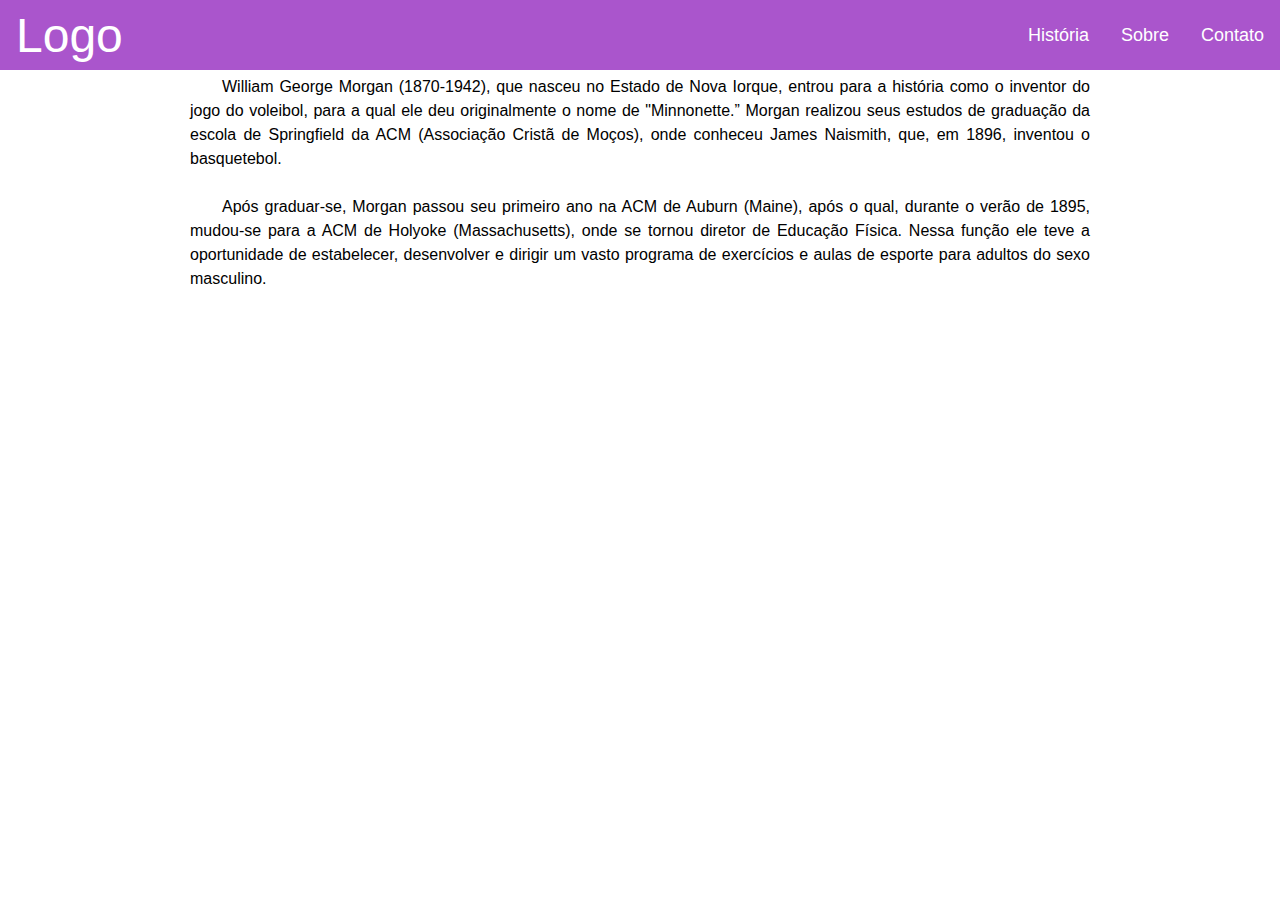
==== historia.html @ 9c2590d5 "Ajustando main história" ====
<!DOCTYPE html>
<html lang="pt-br">
<head>
    <meta charset="UTF-8">
    <meta name="viewport" content="width=device-width, initial-scale=1.0">
    <link rel="stylesheet" href="css/style.css">
    <link rel="stylesheet" href="css/mobile.css">
    <script defer src="js/app.js"></script>
    <title>Super Volei</title>
</head>
<body>
    <header class="header">
        <nav class="nav">
            <a href="/" class="logo">Logo</a>
            <button class="hamburger"></button>
            <ul class="nav-list">
                <li><a href="#">História</a></li>
                <li><a href="#">Sobre</a></li>
                <li><a href="#">Contato</a></li>
            </ul>
        </nav>
    </header>
    <main class="historia">
        <section class="primeira-secao-historia">
            <p><span>William George Morgan</span> (1870-1942), que nasceu no Estado de Nova Iorque, entrou para a história como o inventor do jogo do voleibol, para a qual ele deu originalmente o nome de "Minnonette.” Morgan realizou seus estudos de graduação da escola de Springfield da ACM (Associação Cristã de Moços), onde conheceu James Naismith, que, em 1896, inventou o basquetebol. <br><br>
            </p>
            <dialog>
                <p>Este é um teste</p>
            </dialog>
            <p>
                

                Após graduar-se, Morgan passou seu primeiro ano na ACM de Auburn (Maine), após o qual, durante o verão de 1895, mudou-se para a ACM de Holyoke (Massachusetts), onde se tornou diretor de Educação Física. Nessa função ele teve a oportunidade de estabelecer, desenvolver e dirigir um vasto programa de exercícios e aulas de esporte para adultos do sexo masculino.
            </p>
        </section>
    </main>
</body>
</html>
---- css/style.css ----
@charset "UTF-8";

* {
    margin: 0;
    padding: 0;
}

/* Início do menu */
.header {
    background: #a5c;
    padding-inline: 16px;

    & a {
        font-family: sans-serif;
        text-decoration: none;
    }

    & .nav {
        max-width: 1280px;
        height: 70px;
        margin-inline: auto;
        display: flex;
        justify-content: space-between;
        align-items: center;
    }

    & .logo {
        font-size: 48px;
        color: #fff;
    }

    & .nav-list {
        display: flex;
        gap: 32px;
        list-style: none;
    }

    & .nav-list a {
        font-size: 18px;
        color: #fff;
        padding-block: 16px;
    }

    & .hamburger {
        display: none;
        border: none;
        background: none;
        border-top: 3px solid #fff;
        cursor: pointer;
    }

    & .hamburger::before,
    .hamburger::after {
        content: " ";
        display: block;
        width: 30px;
        height: 3px;
        background: #fff;
        margin-top: 5px;
        position: relative;
        transition: 0.3s;
    }
}

.hero {
    height: calc(100vh - 70px);
    background: center / cover no-repeat url(imagem/bg.jpg);
}

/* Início da página história */
.historia {
    max-width: 900px;
    margin: 5px auto;
    text-indent: 2em;
    font-family: Arial, Helvetica, sans-serif;
    font-size: 16px;
    line-height: 1.5;

    & .primeira-secao-historia p {
        display: block;
        text-align: justify;
    }
}
---- css/mobile.css ----
@charset "UTF-8";

@media (max-width: 750px) {
    .header .nav .hamburger {
        display: block;
        z-index: 1;
    }

    .header .nav .nav-list {
        position: fixed;
        top: 0;
        left: 0;
        width: 100vw;
        height: 100vh;
        background: #a5c;
        clip-path: circle(100px at 90% -15%);
        transition: 1s ease-out;
        flex-direction: column;
        justify-content: space-around;
        align-items: center;
        gap: 0;
        pointer-events: none;
    }

    .nav-list a {
        font-size: 24px;
        opacity: 0;
    }

    .nav-list li:nth-child(1) a {
        transition: 0.5s 0.2s;
    }

    .nav-list li:nth-child(2) a {
        transition: 0.5s 0.4s;
    }

    .nav-list li:nth-child(3) a {
        transition: 0.5s 0.6s;
    }

    /* Estilos ativos */
    .header .nav.active .nav-list {
        clip-path: circle(1500px at 90% -15%);
        pointer-events: all;
    }

    .nav.active .nav-list a {
        opacity: 1;
    }

    .nav.active .hamburger {
        position: fixed;
        top: 26px;
        right: 16px;
        border-top-color: transparent;
    }

    .nav.active .hamburger::before {
        transform: rotate(135deg);
    }

    .nav.active .hamburger::after {
        transform: rotate(-135deg);
        top: -7px;
    }
}
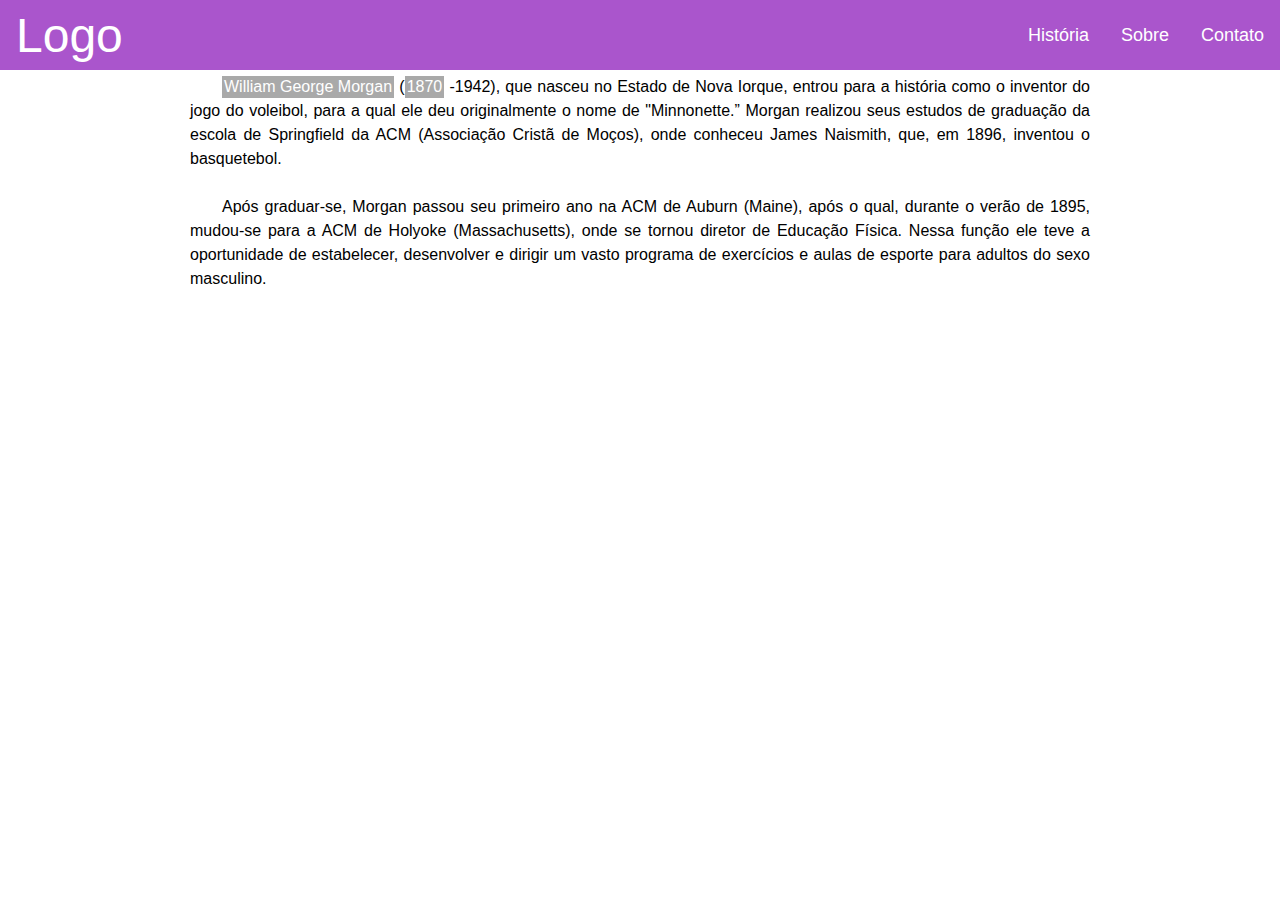
==== commit 2564a76b: "Incluindo história" ====
--- a/historia.html
+++ b/historia.html
@@ -5,7 +5,6 @@
     <meta name="viewport" content="width=device-width, initial-scale=1.0">
     <link rel="stylesheet" href="css/style.css">
     <link rel="stylesheet" href="css/mobile.css">
-    <script defer src="js/app.js"></script>
     <title>Super Volei</title>
 </head>
 <body>
@@ -22,17 +21,29 @@
     </header>
     <main class="historia">
         <section class="primeira-secao-historia">
-            <p><span>William George Morgan</span> (1870-1942), que nasceu no Estado de Nova Iorque, entrou para a história como o inventor do jogo do voleibol, para a qual ele deu originalmente o nome de "Minnonette.” Morgan realizou seus estudos de graduação da escola de Springfield da ACM (Associação Cristã de Moços), onde conheceu James Naismith, que, em 1896, inventou o basquetebol. <br><br>
+            <p>
+                <button onmouseover="showModal()">William George Morgan</button> (<button onmouseover="primeiroModal()">1870</button> -1942), que nasceu no Estado de Nova Iorque, entrou para a história como o inventor do jogo do voleibol, para a qual ele deu originalmente o nome de "Minnonette.” Morgan realizou seus estudos de graduação da escola de Springfield da ACM (Associação Cristã de Moços), onde conheceu James Naismith, que, em 1896, inventou o basquetebol. <br><br>
             </p>
-            <dialog>
-                <p>Este é um teste</p>
-            </dialog>
+            <section class="modal" id="modal">
+                <section class="modal-content">
+                    <span onmousemove="hideModal()">&times;</span>
+                    <p>William George Morgan foi o inventor do voleibol, originalmente chamado "Mintonette", nome derivado do jogo badminton que ele resolveu mudar para melhor refletir a natureza do esporte.
+                    </p>
+                    <img src="imagem/Sem título.jpg" alt="">
+                </section>
+            </section>
+            <section class="modal" id="modal1">
+                <section class="modal-content">
+                    <span onmousemove="segundoModal()">&times;</span>
+                    <p>1870 foi um ano comum do século XIX do actual Calendário Gregoriano, da Era de Cristo, e a sua letra dominical foi B, teve início a um sábado e terminou também a um sábado
+                    </p>
+                </section>
+            </section>
             <p>
-                
-
                 Após graduar-se, Morgan passou seu primeiro ano na ACM de Auburn (Maine), após o qual, durante o verão de 1895, mudou-se para a ACM de Holyoke (Massachusetts), onde se tornou diretor de Educação Física. Nessa função ele teve a oportunidade de estabelecer, desenvolver e dirigir um vasto programa de exercícios e aulas de esporte para adultos do sexo masculino.
             </p>
         </section>
     </main>
+    <script defer src="js/app.js"></script>
 </body>
 </html>--- a/css/style.css
+++ b/css/style.css
@@ -3,6 +3,10 @@
 * {
     margin: 0;
     padding: 0;
+    box-sizing: border-box;
+    list-style: none;
+    text-decoration: none;
+    font-family: sans-serif;
 }
 
 /* Início do menu */
@@ -76,8 +80,63 @@
     font-size: 16px;
     line-height: 1.5;
 
+    & .primeira-secao-historia button {
+        border: 0;
+        font-family: Arial, Helvetica, sans-serif;
+        font-size: 16px;
+        background-color: darkgray;
+        padding: 2px;
+        color: #fff;
+        text-align: justify;
+    }
+
+    & .primeira-secao-historia img {
+        display: flex;
+        margin: auto;
+    }
+
     & .primeira-secao-historia p {
         display: block;
         text-align: justify;
     }
+
+    & .modal {
+        position: fixed;
+        padding: 0;
+        left: 0;
+        top: 0;
+        width: 100%;
+        height: 100%;
+        display: flex;
+        align-items: center;
+        justify-content: center;
+        background-color: rgba(0, 0, 0, 0.5);
+        transform: scale(1.1);
+        opacity: 0;
+        visibility: hidden;
+        transition: visibility 0.25s ease-in-out transform 0.25s ease-in-out, opacity 0.25s ease-in-out;
+    }
+    & .modal-content {
+        background-color: white;
+        padding: 16px 24px;
+        width: 384px;
+        border-radius: 5px;
+    }
+    & .modal .modal-content span {
+        display: flexbox;
+        width: 24px;
+        cursor: pointer;
+        background-color: lightgray;
+        text-align: center;
+        padding: 5px 10px;
+        line-height: 24px;
+    }
+    & .modal .modal-content span:hover {
+        background-color: darkgray;
+    }
+    & .show-modal {
+        opacity: 1;
+        visibility: visible;
+        transform: scale(1.0);
+    }
 }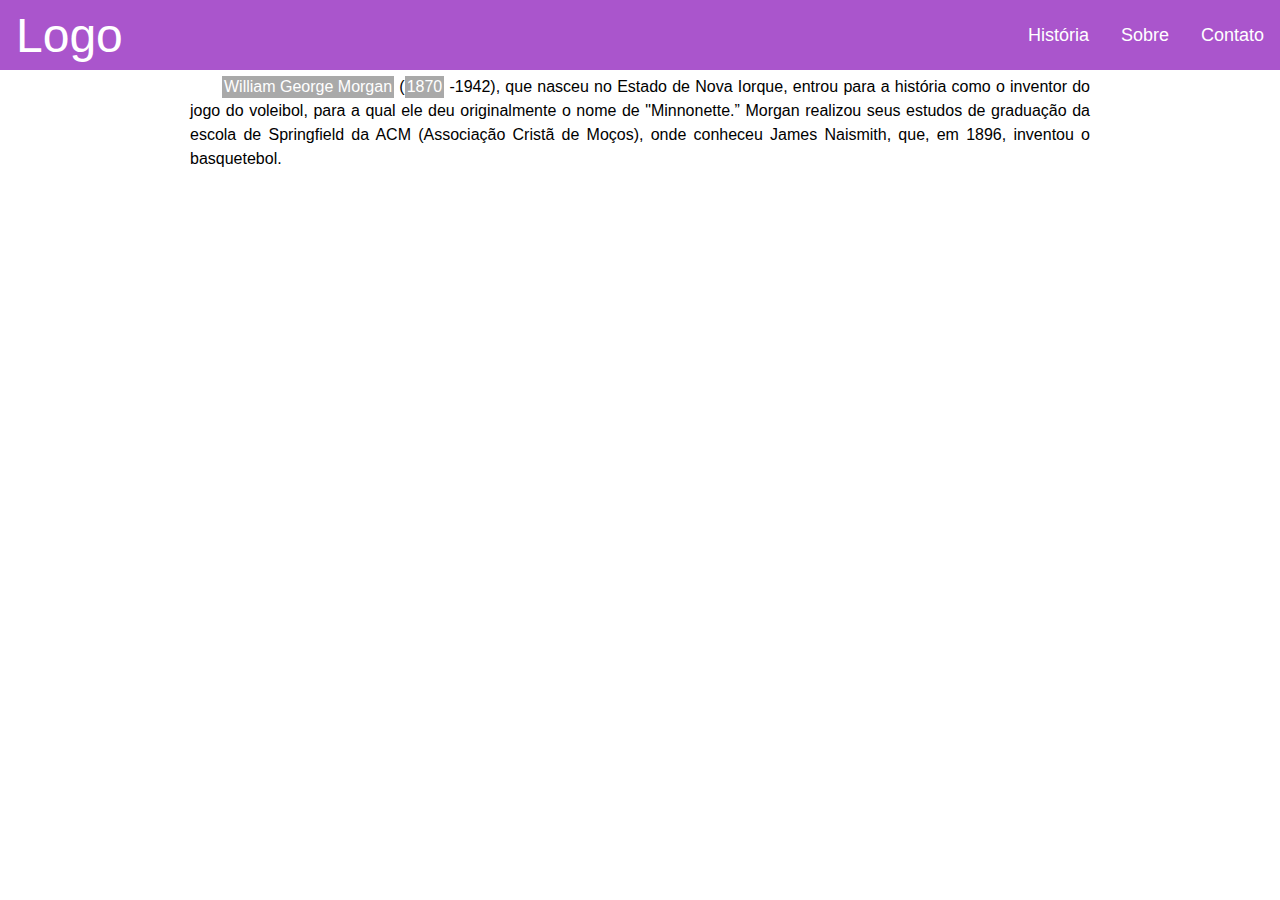
==== commit a70e14c1: "Configurando página história" ====
--- a/historia.html
+++ b/historia.html
@@ -20,28 +20,28 @@
         </nav>
     </header>
     <main class="historia">
-        <section class="primeira-secao-historia">
+        <section class="psh"><!--psh = primeira secao historia-->
             <p>
-                <button onmouseover="showModal()">William George Morgan</button> (<button onmouseover="primeiroModal()">1870</button> -1942), que nasceu no Estado de Nova Iorque, entrou para a história como o inventor do jogo do voleibol, para a qual ele deu originalmente o nome de "Minnonette.” Morgan realizou seus estudos de graduação da escola de Springfield da ACM (Associação Cristã de Moços), onde conheceu James Naismith, que, em 1896, inventou o basquetebol. <br><br>
+                <button onmouseover="btnAutor()">William George Morgan</button> (<button onmouseover="btnAno()">1870</button> -1942), que nasceu no Estado de Nova Iorque, entrou para a história como o inventor do jogo do voleibol, para a qual ele deu originalmente o nome de "Minnonette.” Morgan realizou seus estudos de graduação da escola de Springfield da ACM (Associação Cristã de Moços), onde conheceu James Naismith, que, em 1896, inventou o basquetebol. <br><br>
             </p>
-            <section class="modal" id="modal">
-                <section class="modal-content">
-                    <span onmousemove="hideModal()">&times;</span>
+            <section class="ssh" id="secao"><!--ssh = segunda secao historia-->
+                <section class="tshc"><!--tshc = terceira secao historia conteudo-->
+                    <span onmousemove="btnFechar()">&times;</span>
                     <p>William George Morgan foi o inventor do voleibol, originalmente chamado "Mintonette", nome derivado do jogo badminton que ele resolveu mudar para melhor refletir a natureza do esporte.
                     </p>
                     <img src="imagem/Sem título.jpg" alt="">
                 </section>
             </section>
-            <section class="modal" id="modal1">
-                <section class="modal-content">
-                    <span onmousemove="segundoModal()">&times;</span>
-                    <p>1870 foi um ano comum do século XIX do actual Calendário Gregoriano, da Era de Cristo, e a sua letra dominical foi B, teve início a um sábado e terminou também a um sábado
+
+            <section class="ssh" id="secaoUm"><!--ssh = segunda secao historia-->
+                <section class="tshc"><!--tshc = terceira secao historia conteudo-->
+                    <span onmousemove="btnFechar()">&times;</span>
+                    <p>
+                        1870 foi um ano comum do século XIX do actual Calendário Gregoriano, da Era de Cristo, e a sua letra dominical foi B, teve início a um sábado e terminou também a um sábado.
                     </p>
+                    <img src="imagem/AnoB.jpg" alt="">
                 </section>
             </section>
-            <p>
-                Após graduar-se, Morgan passou seu primeiro ano na ACM de Auburn (Maine), após o qual, durante o verão de 1895, mudou-se para a ACM de Holyoke (Massachusetts), onde se tornou diretor de Educação Física. Nessa função ele teve a oportunidade de estabelecer, desenvolver e dirigir um vasto programa de exercícios e aulas de esporte para adultos do sexo masculino.
-            </p>
         </section>
     </main>
     <script defer src="js/app.js"></script>
--- a/css/style.css
+++ b/css/style.css
@@ -80,7 +80,7 @@
     font-size: 16px;
     line-height: 1.5;
 
-    & .primeira-secao-historia button {
+    & .psh button {
         border: 0;
         font-family: Arial, Helvetica, sans-serif;
         font-size: 16px;
@@ -90,17 +90,17 @@
         text-align: justify;
     }
 
-    & .primeira-secao-historia img {
+    & .psh img {
         display: flex;
         margin: auto;
     }
 
-    & .primeira-secao-historia p {
+    & .psh p {
         display: block;
         text-align: justify;
     }
 
-    & .modal {
+    & .ssh {
         position: fixed;
         padding: 0;
         left: 0;
@@ -116,13 +116,13 @@
         visibility: hidden;
         transition: visibility 0.25s ease-in-out transform 0.25s ease-in-out, opacity 0.25s ease-in-out;
     }
-    & .modal-content {
+    & .tshc {
         background-color: white;
         padding: 16px 24px;
         width: 384px;
         border-radius: 5px;
     }
-    & .modal .modal-content span {
+    & .ssh .tshc span {
         display: flexbox;
         width: 24px;
         cursor: pointer;
@@ -131,10 +131,11 @@
         padding: 5px 10px;
         line-height: 24px;
     }
-    & .modal .modal-content span:hover {
+    & .ssh .tshc span:hover {
         background-color: darkgray;
     }
-    & .show-modal {
+
+    & .segundo-plano {
         opacity: 1;
         visibility: visible;
         transform: scale(1.0);
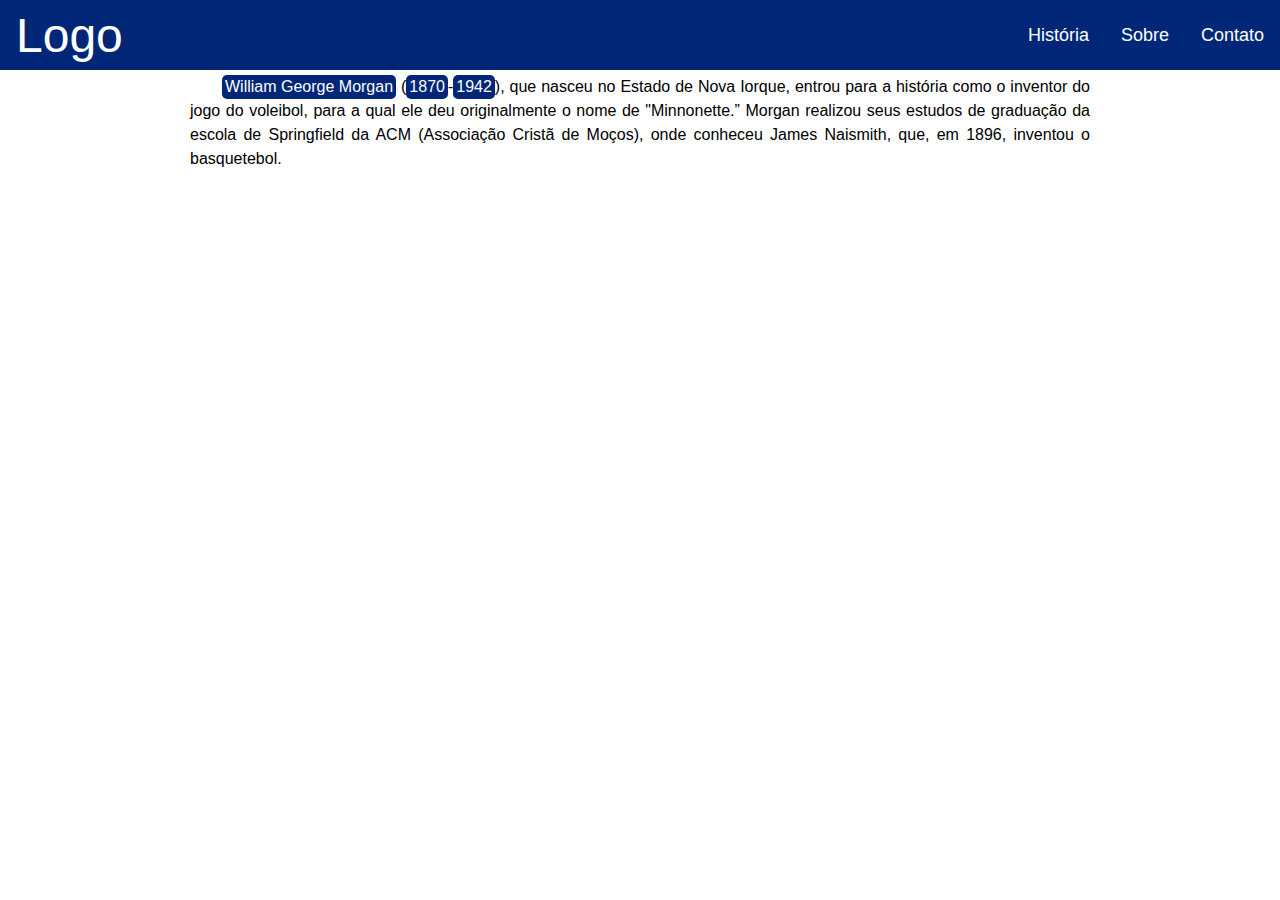
==== commit 67b6e491: "Ajuste" ====
--- a/historia.html
+++ b/historia.html
@@ -22,7 +22,7 @@
     <main class="historia">
         <section class="psh"><!--psh = primeira secao historia-->
             <p>
-                <button onmouseover="btnAutor()">William George Morgan</button> (<button onmouseover="btnAno()">1870</button> -1942), que nasceu no Estado de Nova Iorque, entrou para a história como o inventor do jogo do voleibol, para a qual ele deu originalmente o nome de "Minnonette.” Morgan realizou seus estudos de graduação da escola de Springfield da ACM (Associação Cristã de Moços), onde conheceu James Naismith, que, em 1896, inventou o basquetebol. <br><br>
+                <button onmouseover="btnAutor()">William George Morgan</button> (<button onmouseover="btnAno()">1870</button>-<button onmouseover="btnAnoI()">1942</button>), que nasceu no Estado de Nova Iorque, entrou para a história como o inventor do jogo do voleibol, para a qual ele deu originalmente o nome de "Minnonette.” Morgan realizou seus estudos de graduação da escola de Springfield da ACM (Associação Cristã de Moços), onde conheceu James Naismith, que, em 1896, inventou o basquetebol. <br><br>
             </p>
             <section class="ssh" id="secao"><!--ssh = segunda secao historia-->
                 <section class="tshc"><!--tshc = terceira secao historia conteudo-->
@@ -35,9 +35,19 @@
 
             <section class="ssh" id="secaoUm"><!--ssh = segunda secao historia-->
                 <section class="tshc"><!--tshc = terceira secao historia conteudo-->
-                    <span onmousemove="btnFechar()">&times;</span>
+                    <span onmousemove="btnAnoF()">&times;</span>
                     <p>
                         1870 foi um ano comum do século XIX do actual Calendário Gregoriano, da Era de Cristo, e a sua letra dominical foi B, teve início a um sábado e terminou também a um sábado.
+                    </p>
+                    <img src="imagem/AnoB.jpg" alt="">
+                </section>
+            </section>
+
+            <section class="ssh" id="secaoDois"><!--ssh = segunda secao historia-->
+                <section class="tshc"><!--tshc = terceira secao historia conteudo-->
+                    <span onmousemove="btnAnoIF()">&times;</span>
+                    <p>
+                        1842 foi um ano comum do século XX que começou numa quinta-feira, segundo o calendário Gregoriano. A sua letra dominical foi D. A terça-feira de Carnaval ocorreu a 17 de fevereiro e o domingo de Páscoa a 5 de abril.
                     </p>
                     <img src="imagem/AnoB.jpg" alt="">
                 </section>
--- a/css/style.css
+++ b/css/style.css
@@ -9,9 +9,17 @@
     font-family: sans-serif;
 }
 
+:root {
+    --azul: #002777;
+    --amarelo: #FFDF00;
+    --branco: #fff;
+    --verde: #009C3B;
+    --preto: #000;
+}
+
 /* Início do menu */
 .header {
-    background: #a5c;
+    background: var(--azul);
     padding-inline: 16px;
 
     & a {
@@ -30,7 +38,7 @@
 
     & .logo {
         font-size: 48px;
-        color: #fff;
+        color: var(--branco);
     }
 
     & .nav-list {
@@ -41,7 +49,7 @@
 
     & .nav-list a {
         font-size: 18px;
-        color: #fff;
+        color: var(--branco);
         padding-block: 16px;
     }
 
@@ -49,7 +57,7 @@
         display: none;
         border: none;
         background: none;
-        border-top: 3px solid #fff;
+        border-top: 3px solid var(--branco);
         cursor: pointer;
     }
 
@@ -59,7 +67,7 @@
         display: block;
         width: 30px;
         height: 3px;
-        background: #fff;
+        background: var(--branco);
         margin-top: 5px;
         position: relative;
         transition: 0.3s;
@@ -68,7 +76,6 @@
 
 .hero {
     height: calc(100vh - 70px);
-    background: center / cover no-repeat url(imagem/bg.jpg);
 }
 
 /* Início da página história */
@@ -82,12 +89,14 @@
 
     & .psh button {
         border: 0;
+        border-radius: 5px;
         font-family: Arial, Helvetica, sans-serif;
         font-size: 16px;
-        background-color: darkgray;
-        padding: 2px;
-        color: #fff;
+        background-color: var(--azul);
+        padding: 3px;
+        color: var(--branco);
         text-align: justify;
+        cursor: pointer;
     }
 
     & .psh img {
@@ -117,22 +126,24 @@
         transition: visibility 0.25s ease-in-out transform 0.25s ease-in-out, opacity 0.25s ease-in-out;
     }
     & .tshc {
-        background-color: white;
+        background-color: var(--branco);
         padding: 16px 24px;
         width: 384px;
         border-radius: 5px;
     }
     & .ssh .tshc span {
         display: flexbox;
+        color: var(--branco);
+        border-radius: 5px;
         width: 24px;
         cursor: pointer;
-        background-color: lightgray;
+        background-color: var(--azul);
         text-align: center;
         padding: 5px 10px;
         line-height: 24px;
     }
     & .ssh .tshc span:hover {
-        background-color: darkgray;
+        background-color: var(--branco);
     }
 
     & .segundo-plano {
--- a/css/mobile.css
+++ b/css/mobile.css
@@ -1,4 +1,13 @@
 @charset "UTF-8";
+
+
+:root {
+    --azul: #002777;
+    --amarelo: #FFDF00;
+    --branco: #fff;
+    --verde: #009C3B;
+    --preto: #000;
+}
 
 @media (max-width: 750px) {
     .header .nav .hamburger {
@@ -12,7 +21,7 @@
         left: 0;
         width: 100vw;
         height: 100vh;
-        background: #a5c;
+        background: var(--azul);
         clip-path: circle(100px at 90% -15%);
         transition: 1s ease-out;
         flex-direction: column;
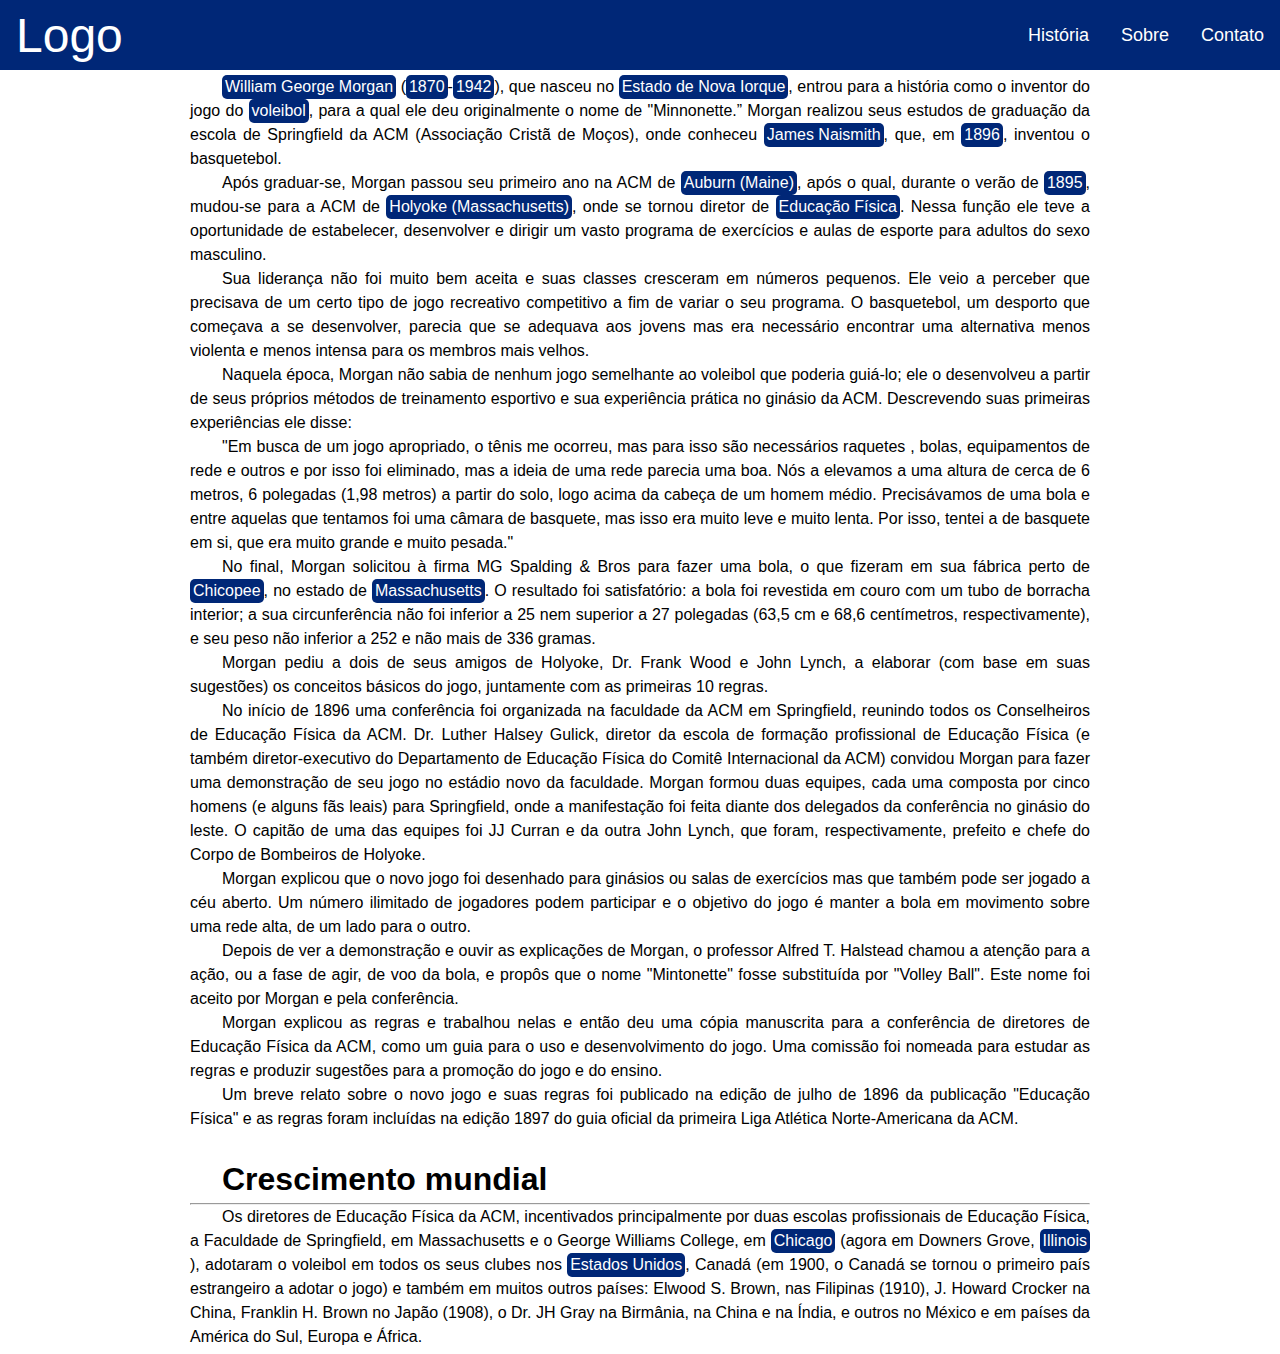
==== commit 0c8235ed: "Atualização histórico" ====
--- a/historia.html
+++ b/historia.html
@@ -1,5 +1,6 @@
 <!DOCTYPE html>
 <html lang="pt-br">
+
 <head>
     <meta charset="UTF-8">
     <meta name="viewport" content="width=device-width, initial-scale=1.0">
@@ -7,10 +8,11 @@
     <link rel="stylesheet" href="css/mobile.css">
     <title>Super Volei</title>
 </head>
+
 <body>
     <header class="header">
         <nav class="nav">
-            <a href="/" class="logo">Logo</a>
+            <a href="index.html" class="logo">Logo</a>
             <button class="hamburger"></button>
             <ul class="nav-list">
                 <li><a href="#">História</a></li>
@@ -22,12 +24,19 @@
     <main class="historia">
         <section class="psh"><!--psh = primeira secao historia-->
             <p>
-                <button onmouseover="btnAutor()">William George Morgan</button> (<button onmouseover="btnAno()">1870</button>-<button onmouseover="btnAnoI()">1942</button>), que nasceu no Estado de Nova Iorque, entrou para a história como o inventor do jogo do voleibol, para a qual ele deu originalmente o nome de "Minnonette.” Morgan realizou seus estudos de graduação da escola de Springfield da ACM (Associação Cristã de Moços), onde conheceu James Naismith, que, em 1896, inventou o basquetebol. <br><br>
+                <button onclick="btnAutor()">William George Morgan</button> (<button
+                    onclick="btnAno()">1870</button>-<button onclick="btnAnoI()">1942</button>), que nasceu no <BUtton
+                    onclick="btnEni()">Estado de Nova Iorque</BUtton>, entrou para a história como o inventor do jogo do
+                <button onclick="btnV()">voleibol</button>, para a qual ele deu originalmente o nome de "Minnonette.”
+                Morgan realizou seus estudos de graduação da escola de Springfield da ACM (Associação Cristã de Moços),
+                onde conheceu <button onclick="btnJn()">James Naismith</button>, que, em <button
+                    onclick="btnAnoJn()">1896</button>, inventou o basquetebol.
             </p>
             <section class="ssh" id="secao"><!--ssh = segunda secao historia-->
                 <section class="tshc"><!--tshc = terceira secao historia conteudo-->
                     <span onmousemove="btnFechar()">&times;</span>
-                    <p>William George Morgan foi o inventor do voleibol, originalmente chamado "Mintonette", nome derivado do jogo badminton que ele resolveu mudar para melhor refletir a natureza do esporte.
+                    <p>William George Morgan foi o inventor do voleibol, originalmente chamado "Mintonette", nome
+                        derivado do jogo badminton que ele resolveu mudar para melhor refletir a natureza do esporte.
                     </p>
                     <img src="imagem/Sem título.jpg" alt="">
                 </section>
@@ -37,7 +46,8 @@
                 <section class="tshc"><!--tshc = terceira secao historia conteudo-->
                     <span onmousemove="btnAnoF()">&times;</span>
                     <p>
-                        1870 foi um ano comum do século XIX do actual Calendário Gregoriano, da Era de Cristo, e a sua letra dominical foi B, teve início a um sábado e terminou também a um sábado.
+                        1870 foi um ano comum do século XIX do actual Calendário Gregoriano, da Era de Cristo, e a sua
+                        letra dominical foi B, teve início a um sábado e terminou também a um sábado.
                     </p>
                     <img src="imagem/AnoB.jpg" alt="">
                 </section>
@@ -47,13 +57,229 @@
                 <section class="tshc"><!--tshc = terceira secao historia conteudo-->
                     <span onmousemove="btnAnoIF()">&times;</span>
                     <p>
-                        1842 foi um ano comum do século XX que começou numa quinta-feira, segundo o calendário Gregoriano. A sua letra dominical foi D. A terça-feira de Carnaval ocorreu a 17 de fevereiro e o domingo de Páscoa a 5 de abril.
-                    </p>
-                    <img src="imagem/AnoB.jpg" alt="">
+                        1842 foi um ano comum do século XX que começou numa quinta-feira, segundo o calendário
+                        Gregoriano. A sua letra dominical foi D. A terça-feira de Carnaval ocorreu a 17 de fevereiro e o
+                        domingo de Páscoa a 5 de abril.
+                    </p>
+                    <img src="imagem/AnoB.jpg" alt="">
+                </section>
+            </section>
+
+            <section class="ssh" id="secaoTres"><!--ssh = segunda secao historia-->
+                <section class="tshc"><!--tshc = terceira secao historia conteudo-->
+                    <span onmousemove="btnEniF()">&times;</span>
+                    <p>
+                        Nova Iorque ou Nova York é um dos 50 estados dos Estados Unidos, localizado na Região nordeste
+                        do pais. É o maior centro financeiro e comercial do pais, e o quarto maior centro industrial dos
+                        Estados Unidos, atrás apenas de Califórnia, Texas e Ohio.
+                    </p>
+                    <img src="imagem/eny.jpg" alt="">
+                </section>
+            </section>
+
+            <section class="ssh" id="secaoQuatro"><!--ssh = segunda secao historia-->
+                <section class="tshc"><!--tshc = terceira secao historia conteudo-->
+                    <span onmousemove="btnvF()">&times;</span>
+                    <p>
+                        Volei é um esporte praticado numa quadra dividida em duas partes por uma rede, possuindo duas
+                        equipes de seis jogadores em cada lado. O voleibol foi originalmente chamado de Mintonette,
+                        devido à sua semelhança com o Badminton.
+                    </p>
+                    <img src="imagem/volei.jpg" alt="">
+                </section>
+            </section>
+
+            <section class="ssh" id="secaoCinco"><!--ssh = segunda secao historia-->
+                <section class="tshc"><!--tshc = terceira secao historia conteudo-->
+                    <span onmousemove="btnJnF()">&times;</span>
+                    <p>
+                        James Naismith foi um professor de educação física canadense e inventor do basquetebol.
+                    </p>
+                    <img src="imagem/jn.jpg" alt="">
+                </section>
+            </section>
+
+            <section class="ssh" id="secaoSeis"><!--ssh = segunda secao historia-->
+                <section class="tshc"><!--tshc = terceira secao historia conteudo-->
+                    <span onmousemove="btnAnoJnF()">&times;</span>
+                    <p>
+                        1896 foi um ano bissexto do actual Calendário Gregoriano e as suas letras dominicais foram E e
+                        D, teve início a uma quarta-feira e terminou a uma quinta-feira.
+                    </p>
+                    <img src="imagem/AnoB.jpg" alt="">
+                </section>
+            </section>
+            <p>
+                Após graduar-se, Morgan passou seu primeiro ano na ACM de <button onclick="btnAm()">Auburn
+                    (Maine)</button>, após o qual, durante o verão de <button onclick="btnAmAno()">1895</button>,
+                mudou-se para a ACM de <button onclick="btnHm()">Holyoke (Massachusetts)</button>, onde se tornou
+                diretor de <button onclick="btnEf()">Educação Física</button>. Nessa função ele teve a oportunidade de
+                estabelecer, desenvolver e dirigir um vasto programa de exercícios e aulas de esporte para adultos do
+                sexo masculino.
+            </p>
+
+            <section class="ssh" id="secaoSete"><!--ssh = segunda secao historia-->
+                <section class="tshc"><!--tshc = terceira secao historia conteudo-->
+                    <span onmousemove="btnAmF()">&times;</span>
+                    <p>
+                        Auburn é uma cidade localizada no estado Americano do Maine, no Condado de Androscoggin. Foi
+                        fundada em 1786, e incorporada em 1868.
+                    </p>
+                    <img src="imagem/auburn.jpg" alt="">
+                </section>
+            </section>
+
+            <section class="ssh" id="secaoOito"><!--ssh = segunda secao historia-->
+                <section class="tshc"><!--tshc = terceira secao historia conteudo-->
+                    <span onmousemove="btnAmAnoF()">&times;</span>
+                    <p>
+                        1895 foi um ano comum do século XIX do actual Calendário Gregoriano, da Era de Cristo, a sua
+                        letra dominical foi F, teve início a uma terça-feira e terminou também a uma terça-feira.
+                    </p>
+                    <img src="imagem/AnoB.jpg" alt="">
+                </section>
+            </section>
+
+            <section class="ssh" id="secaoNove"><!--ssh = segunda secao historia-->
+                <section class="tshc"><!--tshc = terceira secao historia conteudo-->
+                    <span onmousemove="btnHmF()">&times;</span>
+                    <p>
+                        Holyoke é uma cidade dos Estados Unidos da América no Estado de Massachusetts, localizada no
+                        Condado de Hampden.
+                    </p>
+                    <img src="imagem/holyoke.jpg" alt="">
+                </section>
+            </section>
+
+            <section class="ssh" id="secaoDez"><!--ssh = segunda secao historia-->
+                <section class="tshc"><!--tshc = terceira secao historia conteudo-->
+                    <span onmousemove="btnEfF()">&times;</span>
+                    <p>
+                        Educação Física é uma área do conhecimento humano ligada às práticas corporais historicamente
+                        produzidas pela humanidade. A Educação Física é o processo pedagógico que visa à formação do
+                        homem capaz de conduzir-se plenamente em suas atividades.
+                    </p>
+                    <img src="imagem/educacaoF.jpg" alt="">
+                </section>
+            </section>
+            <p>
+                Sua liderança não foi muito bem aceita e suas classes cresceram em números pequenos. Ele veio a perceber
+                que precisava de um certo tipo de jogo recreativo competitivo a fim de variar o seu programa. O
+                basquetebol, um desporto que começava a se desenvolver, parecia que se adequava aos jovens mas era
+                necessário encontrar uma alternativa menos violenta e menos intensa para os membros mais velhos.
+            </p>
+            <p>
+                Naquela época, Morgan não sabia de nenhum jogo semelhante ao voleibol que poderia guiá-lo; ele o
+                desenvolveu a partir de seus próprios métodos de treinamento esportivo e sua experiência prática no
+                ginásio da ACM. Descrevendo suas primeiras experiências ele disse:
+            </p>
+            <p>
+                "Em busca de um jogo apropriado, o tênis me ocorreu, mas para isso são necessários raquetes , bolas,
+                equipamentos de rede e outros e por isso foi eliminado, mas a ideia de uma rede parecia uma boa. Nós a
+                elevamos a uma altura de cerca de 6 metros, 6 polegadas (1,98 metros) a partir do solo, logo acima da
+                cabeça de um homem médio. Precisávamos de uma bola e entre aquelas que tentamos foi uma câmara de
+                basquete, mas isso era muito leve e muito lenta. Por isso, tentei a de basquete em si, que era muito
+                grande e muito pesada."
+            </p>
+            <p>
+                No final, Morgan solicitou à firma MG Spalding & Bros para fazer uma bola, o que fizeram em sua fábrica
+                perto de <button onclick="btnC()">Chicopee</button>, no estado de <button
+                    onclick="btnM()">Massachusetts</button>. O resultado foi satisfatório: a bola foi revestida em couro
+                com um tubo de borracha interior; a sua circunferência não foi inferior a 25 nem superior a 27 polegadas
+                (63,5 cm e 68,6 centímetros, respectivamente), e seu peso não inferior a 252 e não mais de 336 gramas.
+            </p>
+            <section class="ssh" id="secaoOnze"><!--ssh = segunda secao historia-->
+                <section class="tshc"><!--tshc = terceira secao historia conteudo-->
+                    <span onmousemove="btnCF()">&times;</span>
+                    <p>
+                        Chicopee é uma cidade situada às margens do Rio Connecticut no condado de Hampden no estado
+                        estadounidense de Massachusetts.
+                    </p>
+                    <img src="imagem/chicopee.jpg" alt="">
+                </section>
+            </section>
+            <section class="ssh" id="secaoDoze"><!--ssh = segunda secao historia-->
+                <section class="tshc"><!--tshc = terceira secao historia conteudo-->
+                    <span onmousemove="btnMF()">&times;</span>
+                    <p>
+                        Massachusetts é um dos 50 estados dos Estados Unidos, localizado na região da Nova Inglaterra. É
+                        o sexto menor estado em área e o 13º estado mais populoso do país, sendo o terceiro mais
+                        densamente habitado dos Estados Unidos.
+                    </p>
+                    <img src="imagem/massachusetts.jpg" alt="">
+                </section>
+            </section>
+            <p>
+                Morgan pediu a dois de seus amigos de Holyoke, Dr. Frank Wood e John Lynch, a elaborar (com base em suas
+                sugestões) os conceitos básicos do jogo, juntamente com as primeiras 10 regras.
+            </p>
+            <p>
+                No início de 1896 uma conferência foi organizada na faculdade da ACM em Springfield, reunindo todos os
+                Conselheiros de Educação Física da ACM. Dr. Luther Halsey Gulick, diretor da escola de formação
+                profissional de Educação Física (e também diretor-executivo do Departamento de Educação Física do Comitê
+                Internacional da ACM) convidou Morgan para fazer uma demonstração de seu jogo no estádio novo da
+                faculdade. Morgan formou duas equipes, cada uma composta por cinco homens (e alguns fãs leais) para
+                Springfield, onde a manifestação foi feita diante dos delegados da conferência no ginásio do leste. O
+                capitão de uma das equipes foi JJ Curran e da outra John Lynch, que foram, respectivamente, prefeito e
+                chefe do Corpo de Bombeiros de Holyoke.
+            </p>
+            <p>
+                Morgan explicou que o novo jogo foi desenhado para ginásios ou salas de exercícios mas que também pode
+                ser jogado a céu aberto. Um número ilimitado de jogadores podem participar e o objetivo do jogo é manter
+                a bola em movimento sobre uma rede alta, de um lado para o outro.
+            </p>
+            <p>
+                Depois de ver a demonstração e ouvir as explicações de Morgan, o professor Alfred T. Halstead chamou a
+                atenção para a ação, ou a fase de agir, de voo da bola, e propôs que o nome "Mintonette" fosse
+                substituída por "Volley Ball". Este nome foi aceito por Morgan e pela conferência.
+            </p>
+            <p>
+                Morgan explicou as regras e trabalhou nelas e então deu uma cópia manuscrita para a conferência de
+                diretores de Educação Física da ACM, como um guia para o uso e desenvolvimento do jogo. Uma comissão foi
+                nomeada para estudar as regras e produzir sugestões para a promoção do jogo e do ensino.
+            </p>
+            <p>
+                Um breve relato sobre o novo jogo e suas regras foi publicado na edição de julho de 1896 da publicação
+                "Educação Física" e as regras foram incluídas na edição 1897 do guia oficial da primeira Liga Atlética
+                Norte-Americana da ACM.
+            </p><br>
+            <h1>
+                Crescimento mundial
+                <hr>
+            </h1>
+            <p>
+                Os diretores de Educação Física da ACM, incentivados principalmente por duas escolas profissionais de Educação Física, a Faculdade de Springfield, em Massachusetts e o George Williams College, em <button onclick="btnCh()">Chicago</button> (agora em Downers Grove, <button onclick="btnI()">Illinois</button>), adotaram o voleibol em todos os seus clubes nos <button onclick="btnEu()">Estados Unidos</button>, Canadá (em 1900, o Canadá se tornou o primeiro país estrangeiro a adotar o jogo) e também em muitos outros países: Elwood S. Brown, nas Filipinas (1910), J. Howard Crocker na China, Franklin H. Brown no Japão (1908), o Dr. JH Gray na Birmânia, na China e na Índia, e outros no México e em países da América do Sul, Europa e África.
+            </p>
+            <section class="ssh" id="secaoTreze"><!--ssh = segunda secao historia-->
+                <section class="tshc"><!--tshc = terceira secao historia conteudo-->
+                    <span onmousemove="btnChF()">&times;</span>
+                    <p>
+                        Chicago é a cidade mais populosa do estado de Illinois, nos Estados Unidos. É a sede do Condado de Cook, o segundo candado mais populoso dos Estados Unidos depois do Condado de Los Angeles, na Califórnia. Possui menos de 1% de seu território no Condado de DuPage.
+                    </p>
+                    <img src="imagem/chicago.jpg" alt="">
+                </section>
+            </section>
+            <section class="ssh" id="secaoQuatorze"><!--ssh = segunda secao historia-->
+                <section class="tshc"><!--tshc = terceira secao historia conteudo-->
+                    <span onmousemove="btnIF()">&times;</span>
+                    <p>
+                        Illinois é um dos 50 estados dos Estados Unidos, localizado na Região Centro-Oeste do pais. O Illinois é o sexto estado mais habitado do pais, com seu 12 812 508 habitantes. Cerca de 65% da população do estado vive na região metropolitana de Chicago.
+                    </p>
+                    <img src="imagem/Illinois.jpg" alt="">
+                </section>
+            </section>
+            <section class="ssh" id="secaoQuinze"><!--ssh = segunda secao historia-->
+                <section class="tshc"><!--tshc = terceira secao historia conteudo-->
+                    <span onmousemove="btnEuF()">&times;</span>
+                    <p>
+                        Os Estados Unidos da América, ou simplesmente Estados Unidos ou América, são uma república constitucional federal composta por 50 estados e um distrito federal. A maior parte do país situa-se na região central da América do Norte, formada por 48 estados e o distrito de Colúmbia.
+                    </p>
+                    <img src="imagem/estadosUnidos.jpg" alt="">
                 </section>
             </section>
         </section>
     </main>
     <script defer src="js/app.js"></script>
 </body>
+
 </html>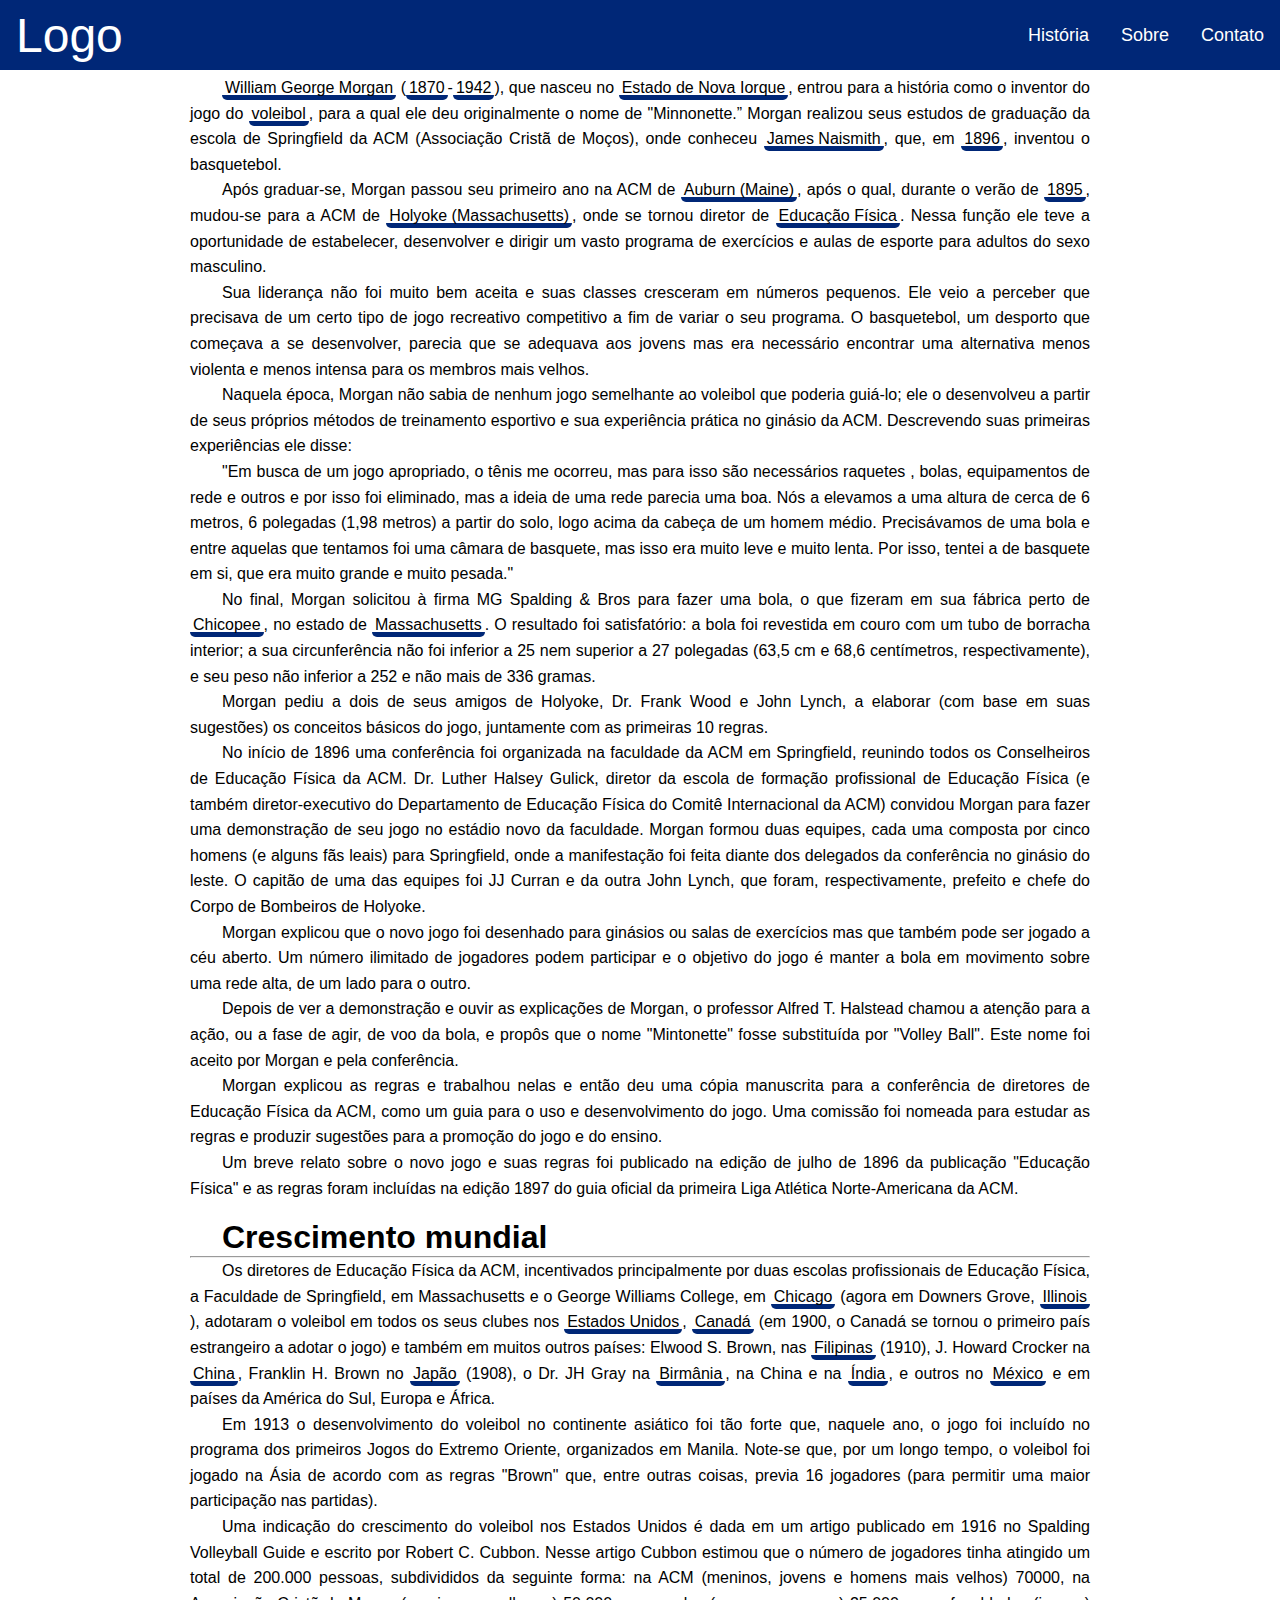
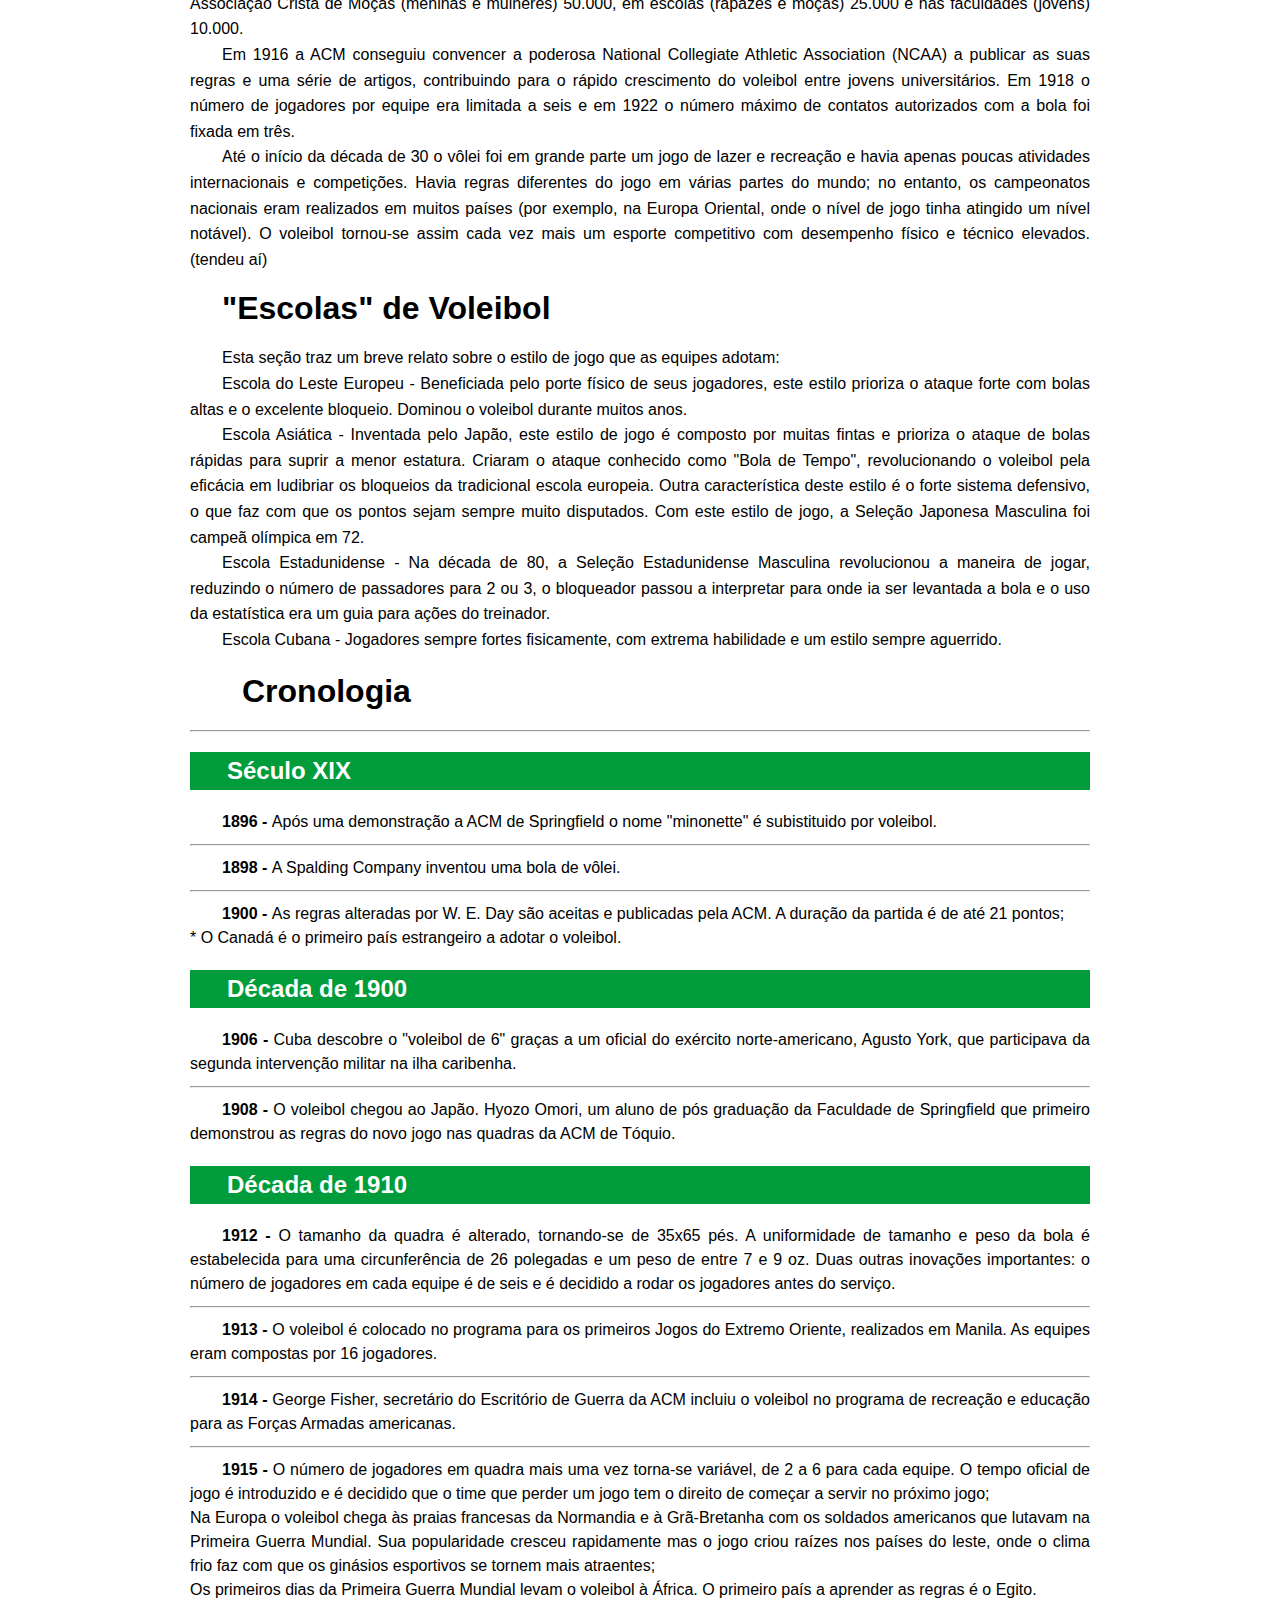
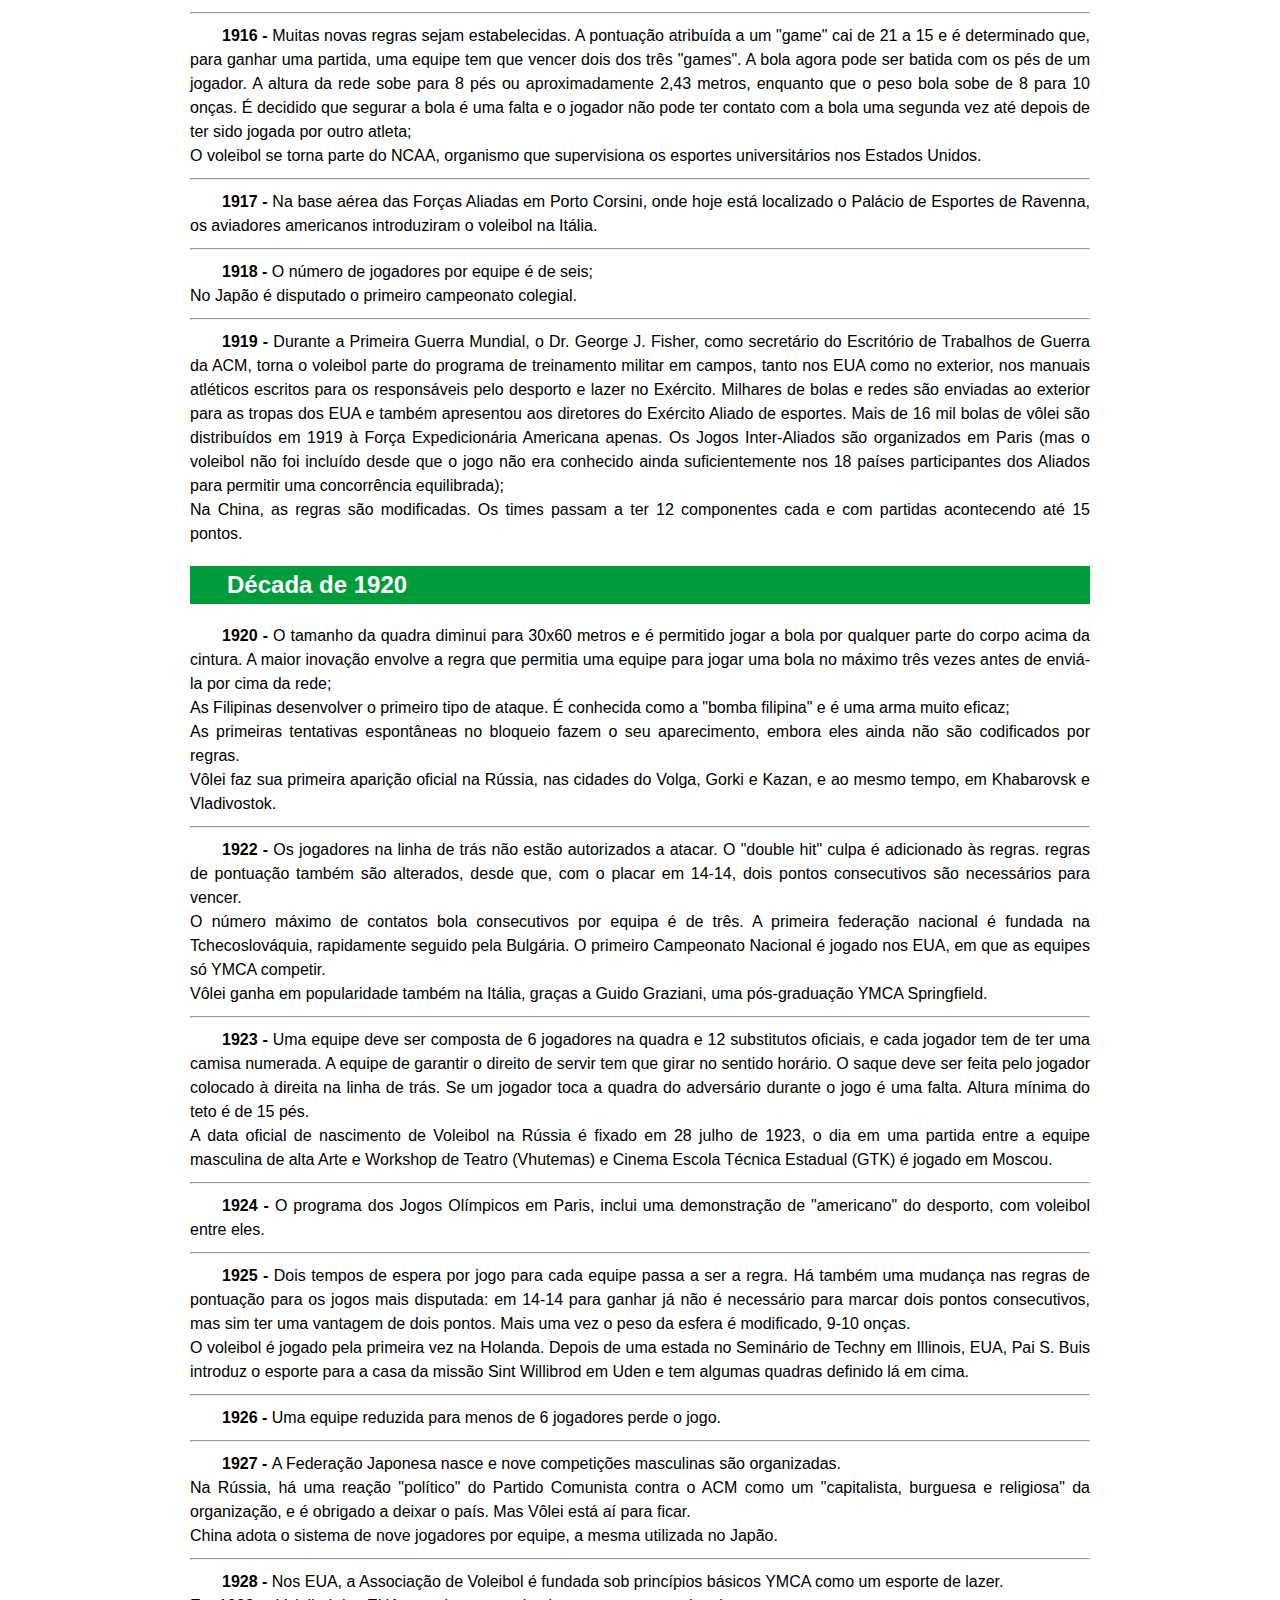
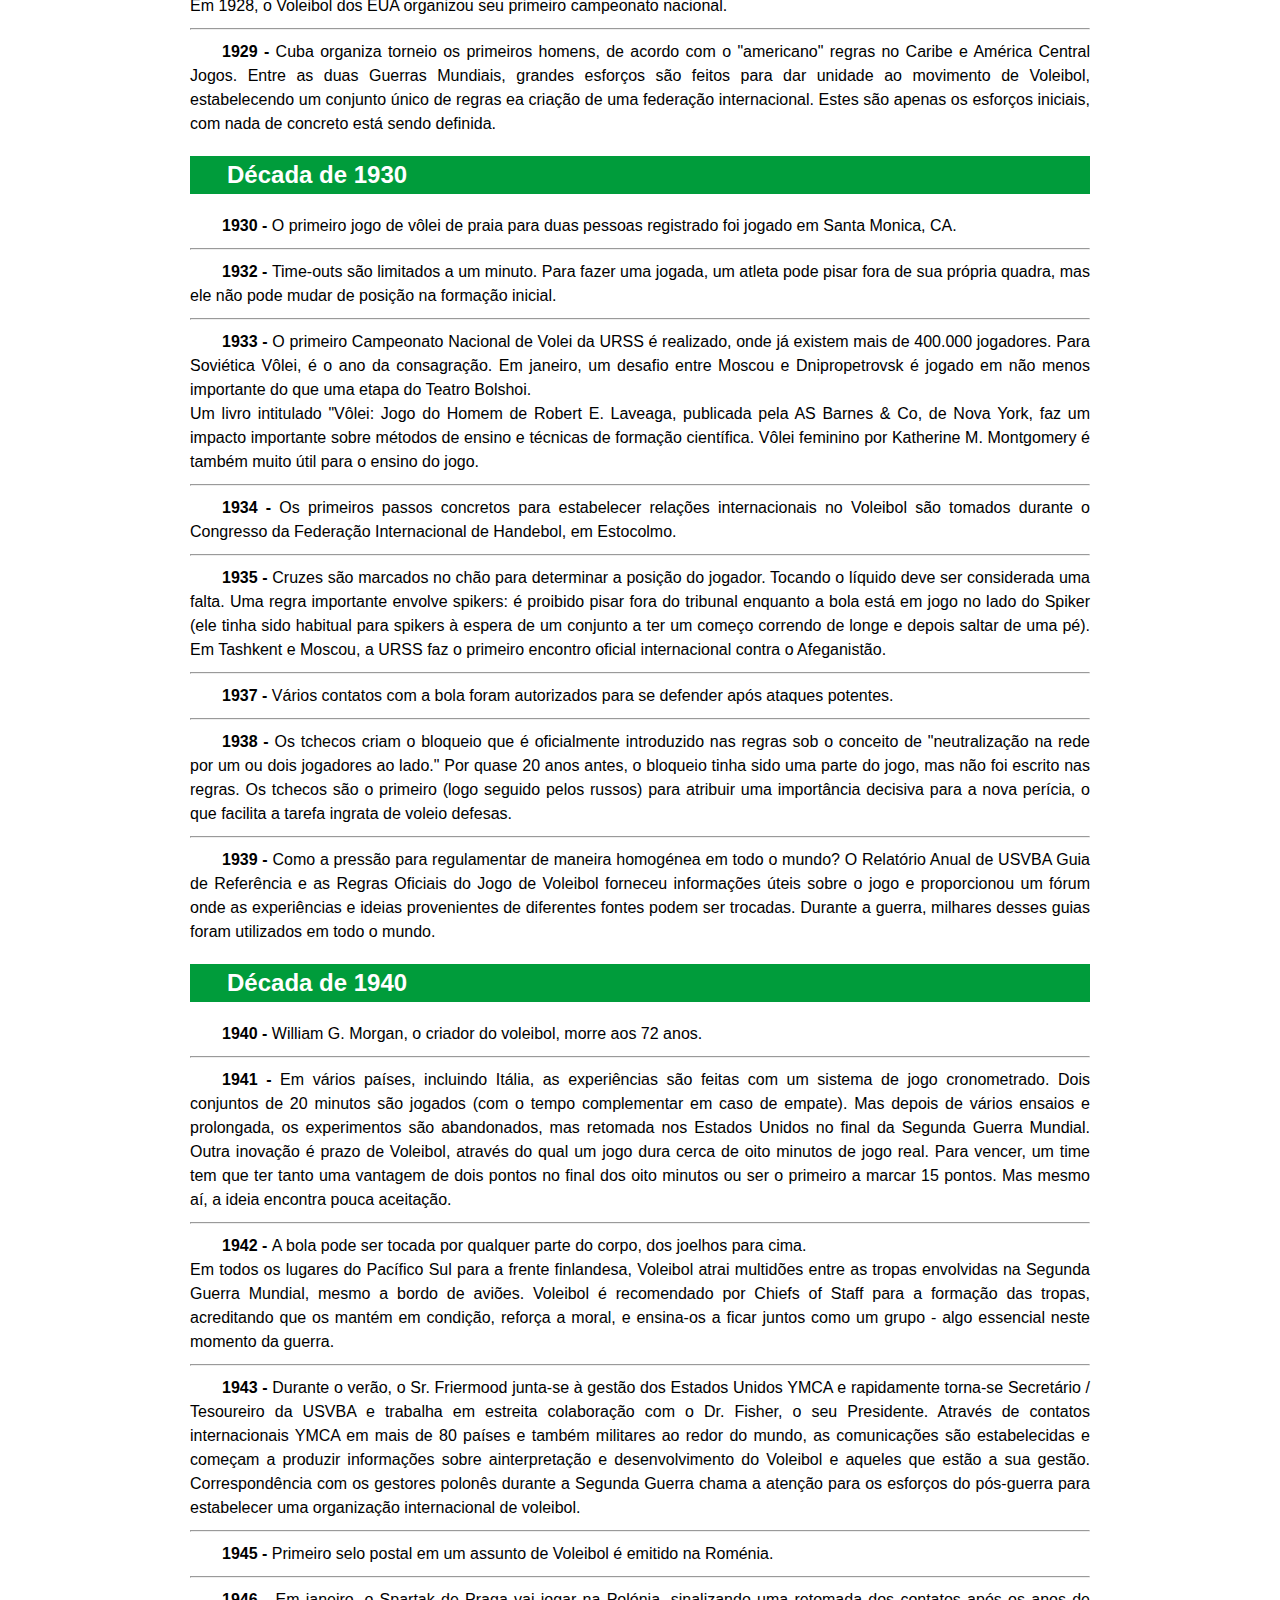
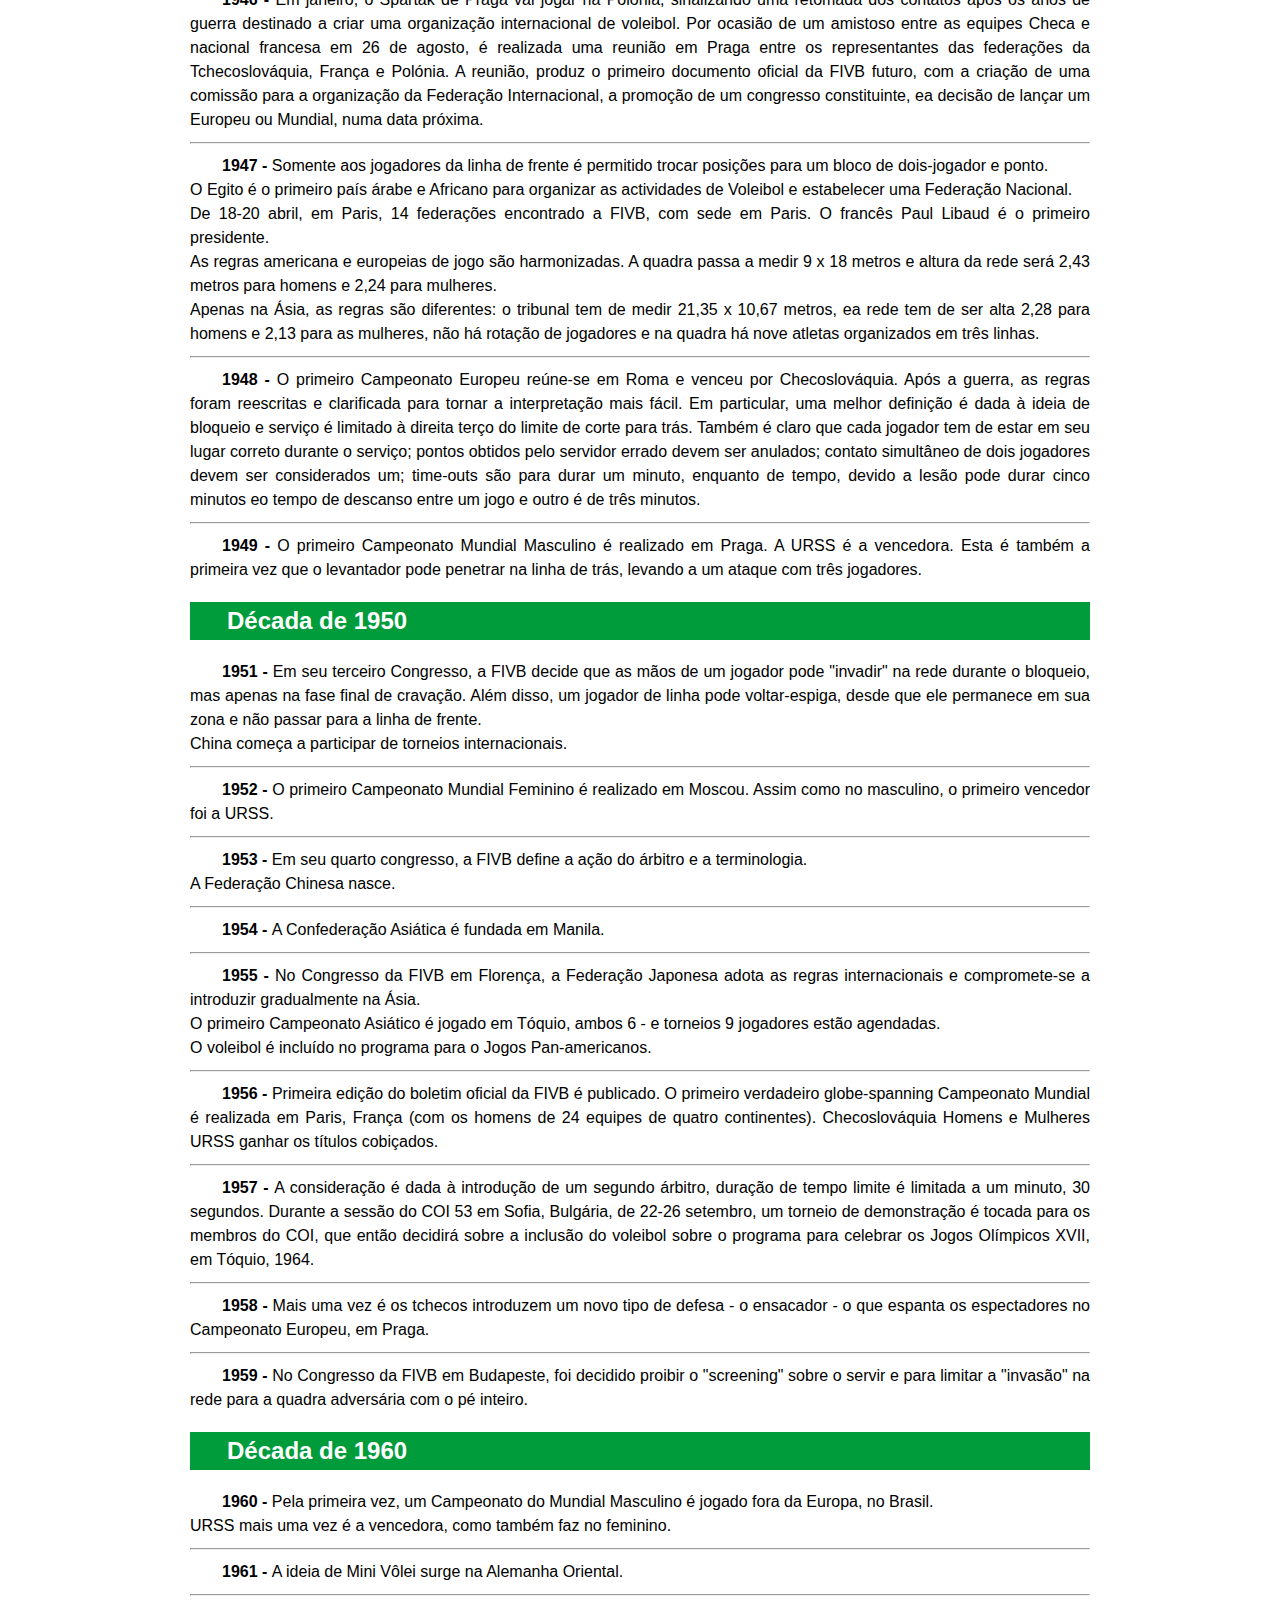
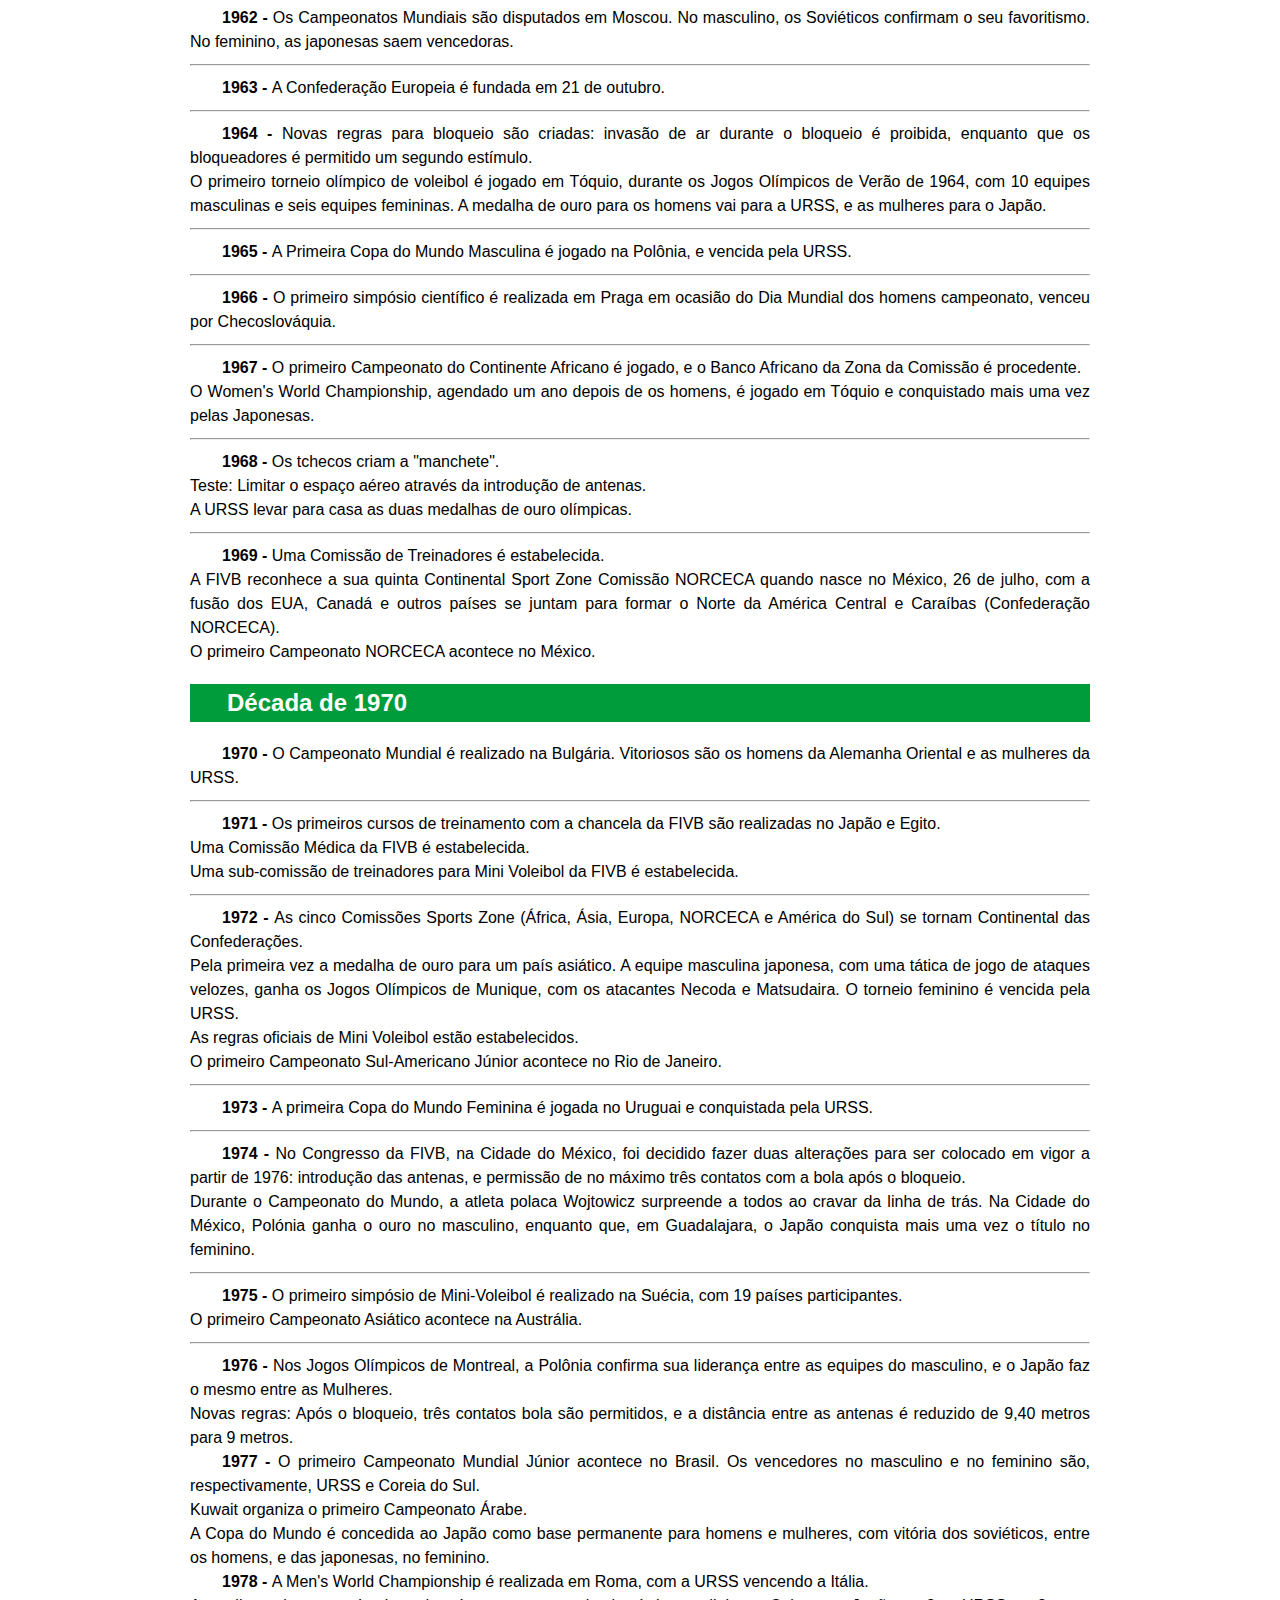
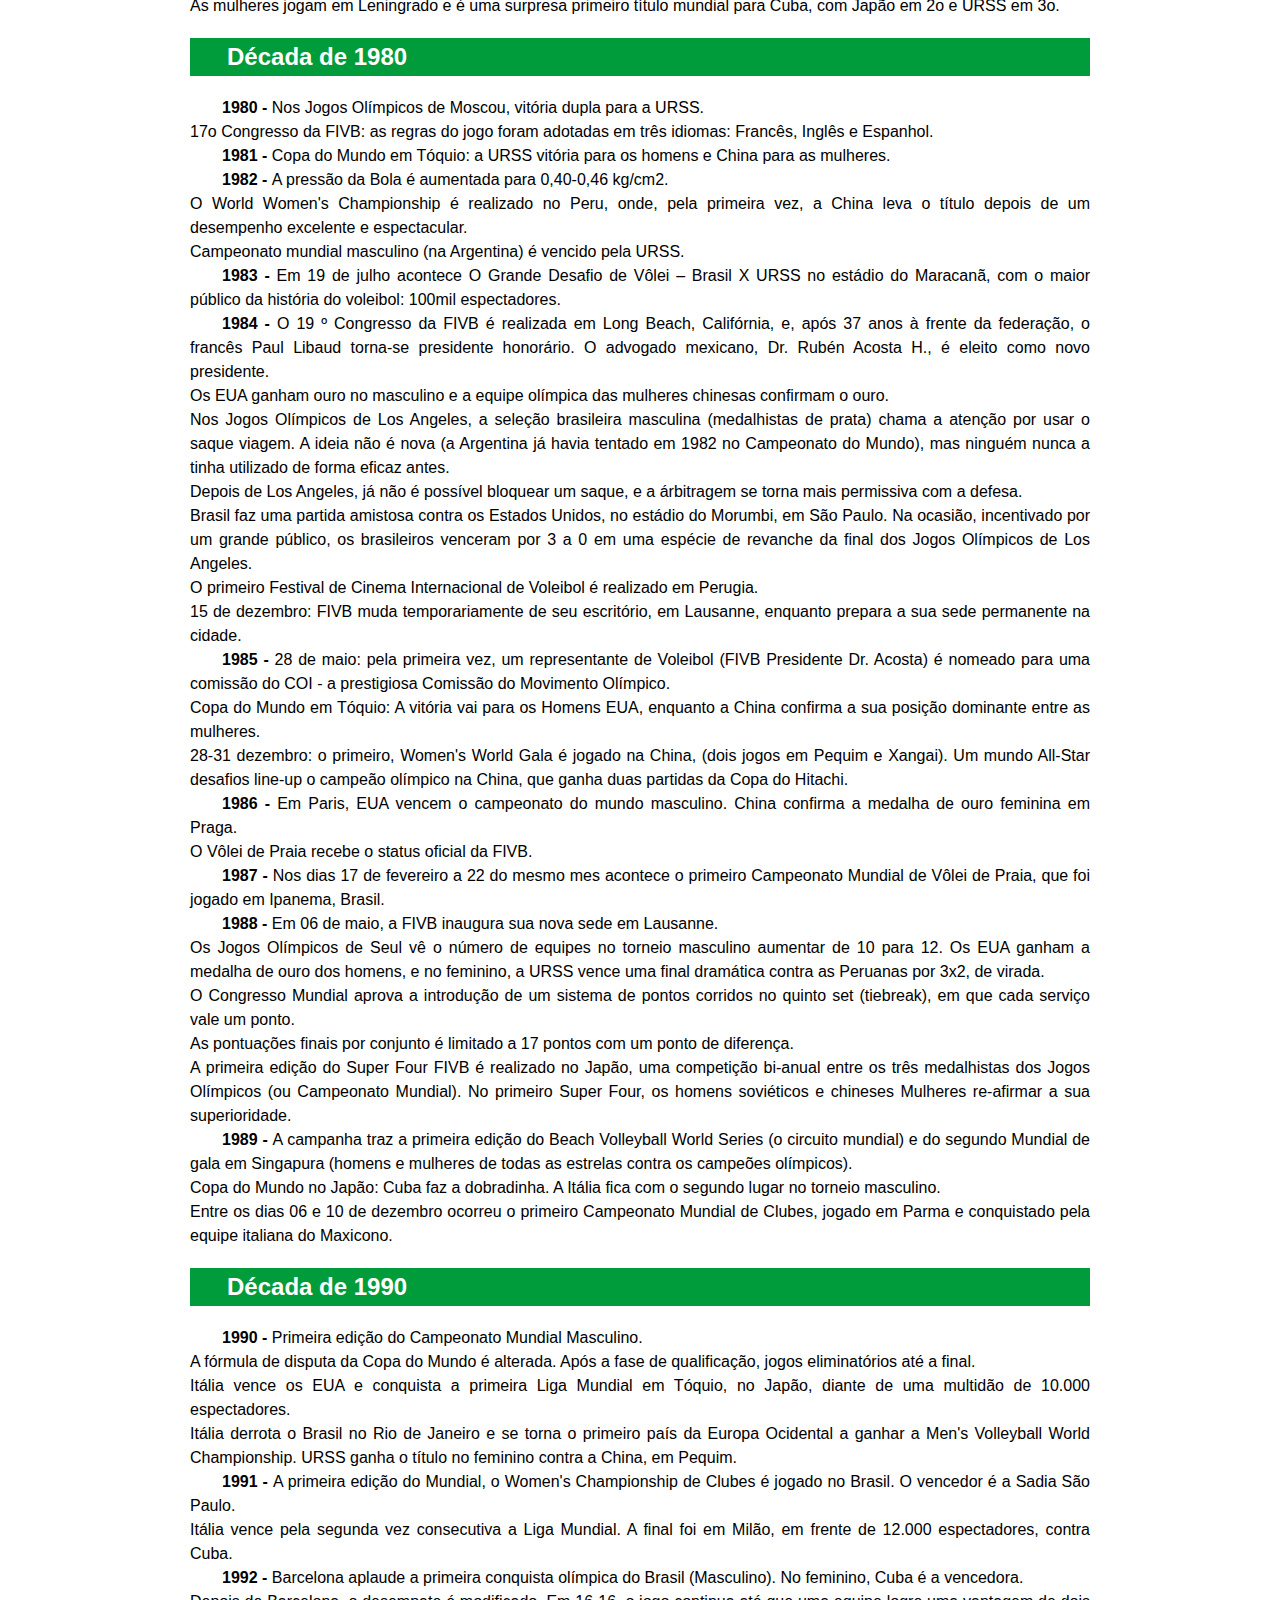
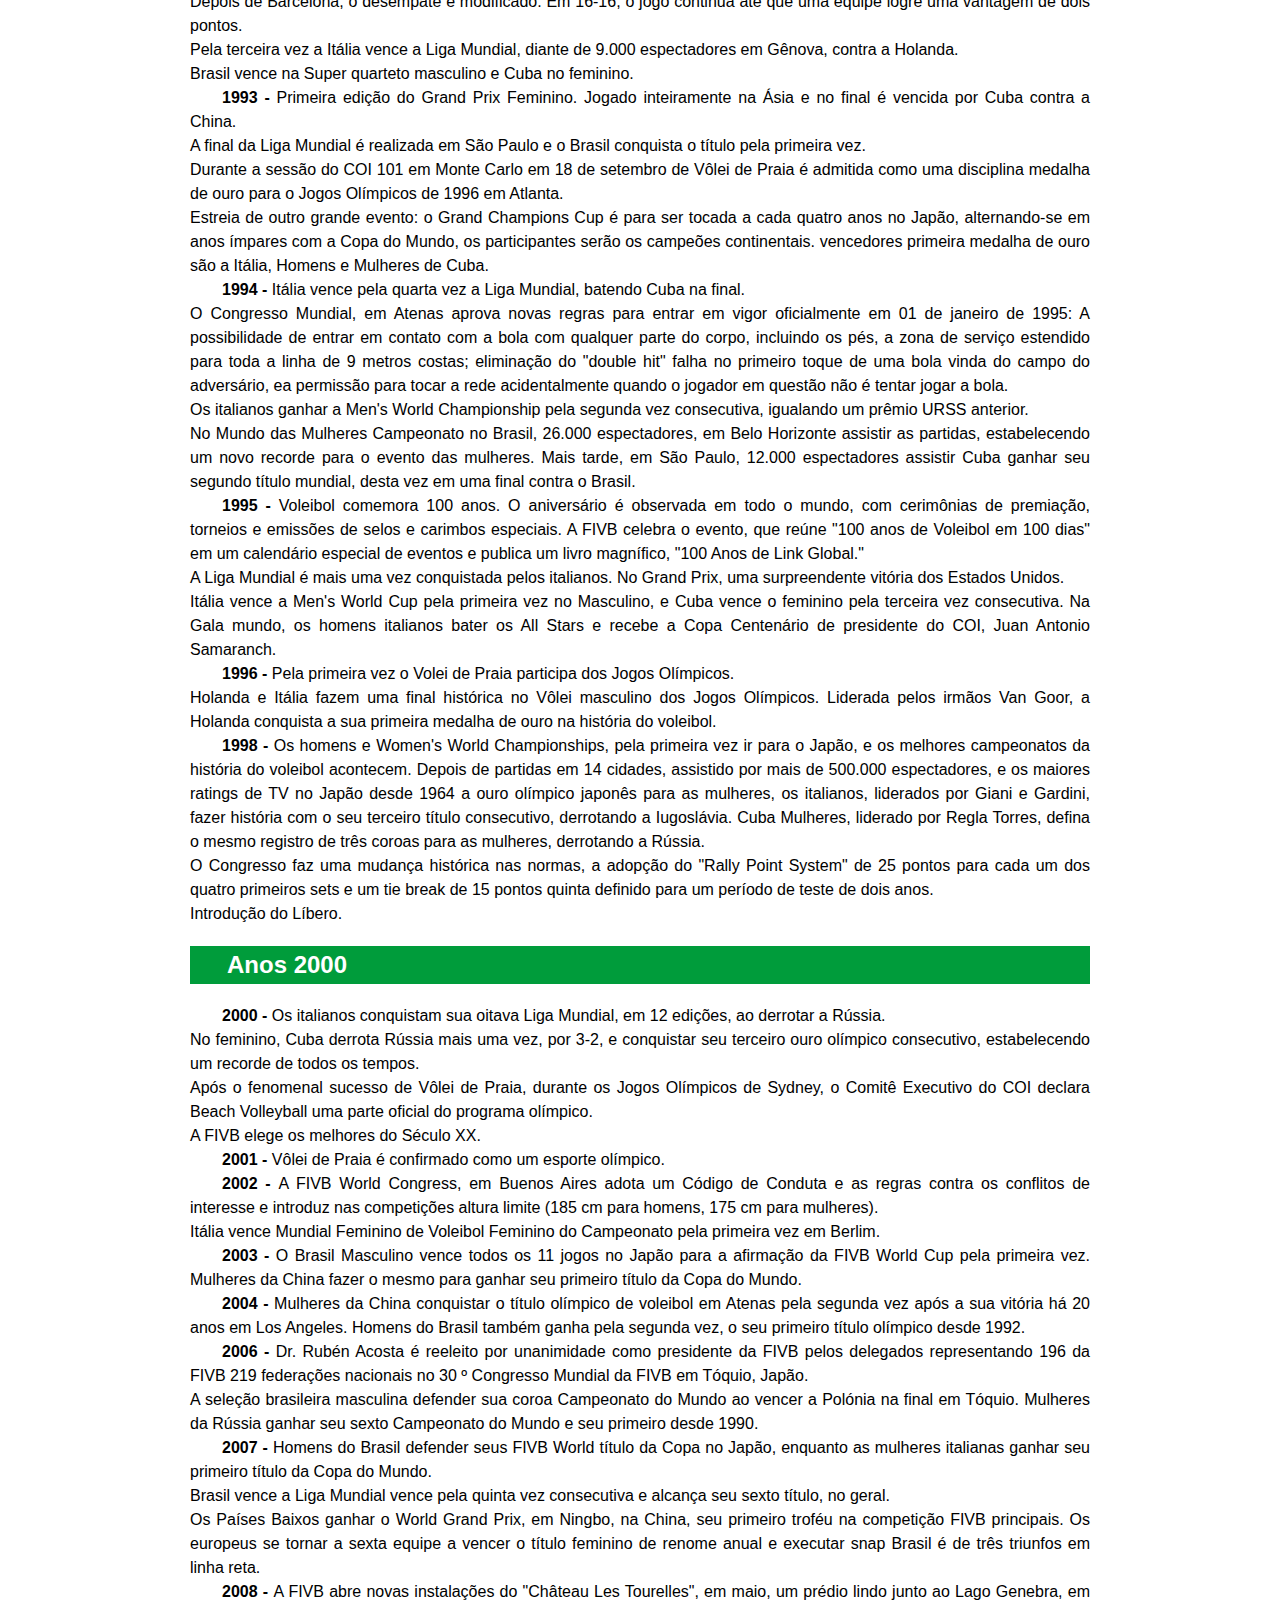
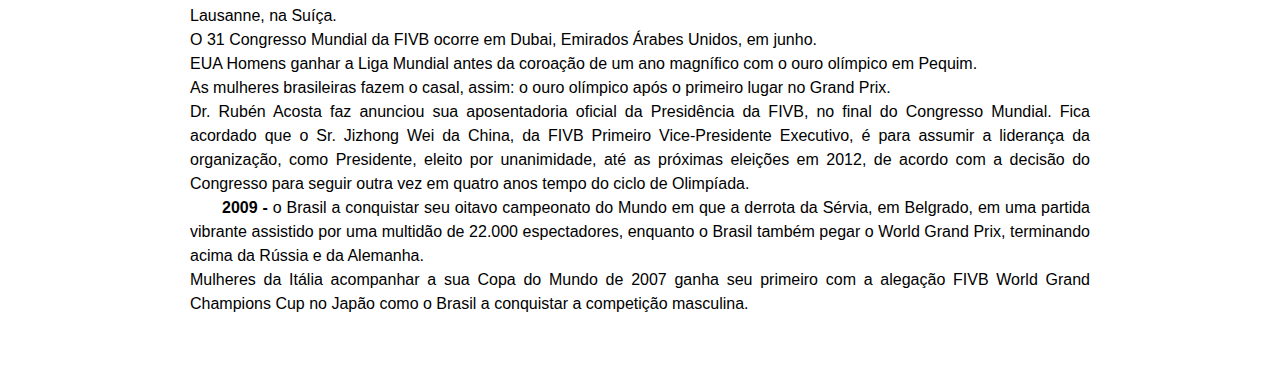
==== commit 1d84adab: "Ajuste página história" ====
--- a/historia.html
+++ b/historia.html
@@ -248,13 +248,26 @@
                 <hr>
             </h1>
             <p>
-                Os diretores de Educação Física da ACM, incentivados principalmente por duas escolas profissionais de Educação Física, a Faculdade de Springfield, em Massachusetts e o George Williams College, em <button onclick="btnCh()">Chicago</button> (agora em Downers Grove, <button onclick="btnI()">Illinois</button>), adotaram o voleibol em todos os seus clubes nos <button onclick="btnEu()">Estados Unidos</button>, Canadá (em 1900, o Canadá se tornou o primeiro país estrangeiro a adotar o jogo) e também em muitos outros países: Elwood S. Brown, nas Filipinas (1910), J. Howard Crocker na China, Franklin H. Brown no Japão (1908), o Dr. JH Gray na Birmânia, na China e na Índia, e outros no México e em países da América do Sul, Europa e África.
+                Os diretores de Educação Física da ACM, incentivados principalmente por duas escolas profissionais de
+                Educação Física, a Faculdade de Springfield, em Massachusetts e o George Williams College, em <button
+                    onclick="btnCh()">Chicago</button> (agora em Downers Grove, <button
+                    onclick="btnI()">Illinois</button>), adotaram o voleibol em todos os seus clubes nos <button
+                    onclick="btnEu()">Estados Unidos</button>, <button onclick="btnCanada()">Canadá</button> (em 1900, o
+                Canadá se tornou o primeiro país estrangeiro a adotar o jogo) e também em muitos outros países: Elwood
+                S. Brown, nas <button onclick="btnFilipinas()">Filipinas</button> (1910), J. Howard Crocker na <button
+                    onclick="btnChina()">China</button>, Franklin H. Brown no <button
+                    onclick="btnJapao()">Japão</button> (1908), o Dr. JH Gray na <button
+                    onclick="btnBirmania()">Birmânia</button>, na China e na <button
+                    onclick="btnIndia()">Índia</button>, e outros no <button onclick="btnMexico()">México</button> e em
+                países da América do Sul, Europa e África.
             </p>
             <section class="ssh" id="secaoTreze"><!--ssh = segunda secao historia-->
                 <section class="tshc"><!--tshc = terceira secao historia conteudo-->
                     <span onmousemove="btnChF()">&times;</span>
                     <p>
-                        Chicago é a cidade mais populosa do estado de Illinois, nos Estados Unidos. É a sede do Condado de Cook, o segundo candado mais populoso dos Estados Unidos depois do Condado de Los Angeles, na Califórnia. Possui menos de 1% de seu território no Condado de DuPage.
+                        Chicago é a cidade mais populosa do estado de Illinois, nos Estados Unidos. É a sede do Condado
+                        de Cook, o segundo candado mais populoso dos Estados Unidos depois do Condado de Los Angeles, na
+                        Califórnia. Possui menos de 1% de seu território no Condado de DuPage.
                     </p>
                     <img src="imagem/chicago.jpg" alt="">
                 </section>
@@ -263,7 +276,9 @@
                 <section class="tshc"><!--tshc = terceira secao historia conteudo-->
                     <span onmousemove="btnIF()">&times;</span>
                     <p>
-                        Illinois é um dos 50 estados dos Estados Unidos, localizado na Região Centro-Oeste do pais. O Illinois é o sexto estado mais habitado do pais, com seu 12 812 508 habitantes. Cerca de 65% da população do estado vive na região metropolitana de Chicago.
+                        Illinois é um dos 50 estados dos Estados Unidos, localizado na Região Centro-Oeste do pais. O
+                        Illinois é o sexto estado mais habitado do pais, com seu 12 812 508 habitantes. Cerca de 65% da
+                        população do estado vive na região metropolitana de Chicago.
                     </p>
                     <img src="imagem/Illinois.jpg" alt="">
                 </section>
@@ -272,13 +287,647 @@
                 <section class="tshc"><!--tshc = terceira secao historia conteudo-->
                     <span onmousemove="btnEuF()">&times;</span>
                     <p>
-                        Os Estados Unidos da América, ou simplesmente Estados Unidos ou América, são uma república constitucional federal composta por 50 estados e um distrito federal. A maior parte do país situa-se na região central da América do Norte, formada por 48 estados e o distrito de Colúmbia.
+                        Os Estados Unidos da América, ou simplesmente Estados Unidos ou América, são uma república
+                        constitucional federal composta por 50 estados e um distrito federal. A maior parte do país
+                        situa-se na região central da América do Norte, formada por 48 estados e o distrito de Colúmbia.
                     </p>
                     <img src="imagem/estadosUnidos.jpg" alt="">
                 </section>
             </section>
+            <section class="ssh" id="secaoDezesseis"><!--ssh = segunda secao historia-->
+                <section class="tshc"><!--tshc = terceira secao historia conteudo-->
+                    <span onmousemove="btnCanadaF()">&times;</span>
+                    <p>
+                        O Canadá; em Francês: Canada, pronunciado: [kanada] é um país que ocupa grande parte da América
+                        do Norte e se estende desde o oceano Atlântico, a leste, até o oceano Pacífico, a oeste. Ao
+                        norte o país é limitado pelo oceano Ártico.
+                    </p>
+                    <img src="imagem/canada.jpg" alt="">
+                </section>
+            </section>
+            <section class="ssh" id="secaoDezesete"><!--ssh = segunda secao historia-->
+                <section class="tshc"><!--tshc = terceira secao historia conteudo-->
+                    <span onmousemove="btnFilipinasF()">&times;</span>
+                    <p>
+                        Filipinas, oficialmente República das Filipinas, é um país localizado no Arquipélago Malaio, no
+                        Sudeste Asiático. O Arquipélago é delimitado pelo Mar das Filipinas a leste, Mar de Celebes e
+                        Mar de Sulu a sul e Mar da China Meridional a oeste.
+                    </p>
+                    <img src="imagem/filipinas.jpg" alt="">
+                </section>
+            </section>
+            <section class="ssh" id="secaoDezoito"><!--ssh = segunda secao historia-->
+                <section class="tshc"><!--tshc = terceira secao historia conteudo-->
+                    <span onmousemove="btnChinaF()">&times;</span>
+                    <p>
+                        A República Popular da China, também conhecida simplesmente como China, é o maior país da Ásia
+                        Oriental e o segundo país mais populoso do mundo, com mais de 1,4 bilhão de habitantes, quase um
+                        quinto da população da Terra, superado apenas pela Índia.
+                    </p>
+                    <img src="imagem/china.jpg" alt="">
+                </section>
+            </section>
+            <section class="ssh" id="secaoDezenove"><!--ssh = segunda secao historia-->
+                <section class="tshc"><!--tshc = terceira secao historia conteudo-->
+                    <span onmousemove="btnJapaoF()">&times;</span>
+                    <p>
+                        Japão é um país insular da Ásia Oriental. Localizado no Oceano Pacífico, a leste do Mar do
+                        Japão, da República Popular da China, da Coreia do Norte, da Coreia do Sul e da Rússia,
+                        estendendo-se do Mar de Okhotsk, no norte, ao Mar da China Oriental e Taiwan, ao Sul.
+                    </p>
+                    <img src="imagem/japao.jpg" alt="">
+                </section>
+            </section>
+            <section class="ssh" id="secaoBirmania"><!--ssh = segunda secao historia-->
+                <section class="tshc"><!--tshc = terceira secao historia conteudo-->
+                    <span onmousemove="btnBirmaniaF()">&times;</span>
+                    <p>
+                        Myanmar ou Birmânia, oficialmente Rupública da União de Myanmar, é um país do sul da Ásia
+                        continental, limitado ao norte e nordeste pela China; a leste pelo Laos; a sudeste pela
+                        Tailândia; ao sul e sudoeste pelo mar de Andamão e pelo golfo de Bengala; e a noroeste pelo
+                        Bangladesh e pela Índia.
+                    </p>
+                    <img src="imagem/birmania.jpg" alt="">
+                </section>
+            </section>
+            <section class="ssh" id="secaoIndia"><!--ssh = segunda secao historia-->
+                <section class="tshc"><!--tshc = terceira secao historia conteudo-->
+                    <span onmousemove="btnIndiaF()">&times;</span>
+                    <p>
+                        A Índia, oficialmente denominada República da Índia, é um país da Ásia Meridional. É o país mais
+                        populoso, o sétimo maior em área geográfica e a democracia mais populosa do mundo. Delimitada ao
+                        sul pelo Oceano Índico, pelo mar da Arábia a oeste e pelo golfo de Gengala a leste.
+                    </p>
+                    <img src="imagem/india.jpg" alt="">
+                </section>
+            </section>
+            <section class="ssh" id="secaoMexico"><!--ssh = segunda secao historia-->
+                <section class="tshc"><!--tshc = terceira secao historia conteudo-->
+                    <span onmousemove="btnMexicoF()">&times;</span>
+                    <p>
+                        México, oficialmente Estados Unidos Mexicanos, é uma república constitucional federal localizada
+                        na América do Norte. O país é limitado a norte pelos Estados Unidos; ao sul e oeste pelo Oceano
+                        Pacífico; a sudeste pela Guatemala, Belize e Mar do Caribe; a leste pelo Golfo do México.
+                    </p>
+                    <img src="imagem/mexico.jpg" alt="">
+                </section>
+            </section>
+            <p>
+                Em 1913 o desenvolvimento do voleibol no continente asiático foi tão forte que, naquele ano, o jogo foi
+                incluído no programa dos primeiros Jogos do Extremo Oriente, organizados em Manila. Note-se que, por um
+                longo tempo, o voleibol foi jogado na Ásia de acordo com as regras "Brown" que, entre outras coisas,
+                previa 16 jogadores (para permitir uma maior participação nas partidas).
+            </p>
+            <p>
+                Uma indicação do crescimento do voleibol nos Estados Unidos é dada em um artigo publicado em 1916 no
+                Spalding Volleyball Guide e escrito por Robert C. Cubbon. Nesse artigo Cubbon estimou que o número de
+                jogadores tinha atingido um total de 200.000 pessoas, subdivididos da seguinte forma: na ACM (meninos,
+                jovens e homens mais velhos) 70000, na Associação Cristã de Moças (meninas e mulheres) 50.000, em
+                escolas (rapazes e moças) 25.000 e nas faculdades (jovens) 10.000.
+            </p>
+            <p>
+                Em 1916 a ACM conseguiu convencer a poderosa National Collegiate Athletic Association (NCAA) a publicar
+                as suas regras e uma série de artigos, contribuindo para o rápido crescimento do voleibol entre jovens
+                universitários. Em 1918 o número de jogadores por equipe era limitada a seis e em 1922 o número máximo
+                de contatos autorizados com a bola foi fixada em três.
+            </p>
+            <p>
+                Até o início da década de 30 o vôlei foi em grande parte um jogo de lazer e recreação e havia apenas
+                poucas atividades internacionais e competições. Havia regras diferentes do jogo em várias partes do
+                mundo; no entanto, os campeonatos nacionais eram realizados em muitos países (por exemplo, na Europa
+                Oriental, onde o nível de jogo tinha atingido um nível notável). O voleibol tornou-se assim cada vez
+                mais um esporte competitivo com desempenho físico e técnico elevados. (tendeu aí)
+            </p> <br>
+            <h1>
+                "Escolas" de Voleibol
+            </h1> <br>
+            <p>
+                Esta seção traz um breve relato sobre o estilo de jogo que as equipes adotam:
+            </p>
+            <p>
+                Escola do Leste Europeu - Beneficiada pelo porte físico de seus jogadores, este estilo prioriza o ataque
+                forte com bolas altas e o excelente bloqueio. Dominou o voleibol durante muitos anos.
+            </p>
+            <p>
+                Escola Asiática - Inventada pelo Japão, este estilo de jogo é composto por muitas fintas e prioriza o
+                ataque de bolas rápidas para suprir a menor estatura. Criaram o ataque conhecido como "Bola de Tempo",
+                revolucionando o voleibol pela eficácia em ludibriar os bloqueios da tradicional escola europeia. Outra
+                característica deste estilo é o forte sistema defensivo, o que faz com que os pontos sejam sempre muito
+                disputados. Com este estilo de jogo, a Seleção Japonesa Masculina foi campeã olímpica em 72.
+            </p>
+            <p>
+                Escola Estadunidense - Na década de 80, a Seleção Estadunidense Masculina revolucionou a maneira de
+                jogar, reduzindo o número de passadores para 2 ou 3, o bloqueador passou a interpretar para onde ia ser
+                levantada a bola e o uso da estatística era um guia para ações do treinador.
+            </p>
+            <p>
+                Escola Cubana - Jogadores sempre fortes fisicamente, com extrema habilidade e um estilo sempre
+                aguerrido.
+            </p>
+        </section>
+        <section class="cronologia">
+            <h1>
+                Cronologia
+            </h1>
+            <hr>
+            <h2>
+                Século XIX
+            </h2>
+            <p>
+                <span>1896 - </span>Após uma demonstração a ACM de Springfield o nome "minonette" é subistituido por voleibol.
+            </p>
+            <hr>
+            <p>
+                <span>1898 - </span>A Spalding Company inventou uma bola de vôlei.
+            </p>
+            <hr>
+            <p>
+                <span>1900 - </span>As regras alteradas por W. E. Day são aceitas e publicadas pela ACM. A duração da
+                partida é de até 21 pontos; <br>
+                * O Canadá é o primeiro país estrangeiro a adotar o voleibol.
+            </p>
+            <h2>
+                Década de 1900
+            </h2>
+            <p>
+                <span>1906 - </span>Cuba descobre o "voleibol de 6" graças a um oficial do exército norte-americano,
+                Agusto York, que participava da segunda intervenção militar na ilha caribenha.
+            </p>
+            <hr>
+            <p>
+                <span>1908 - </span>O voleibol chegou ao Japão. Hyozo Omori, um aluno de pós graduação da Faculdade de
+                Springfield que primeiro demonstrou as regras do novo jogo nas quadras da ACM de Tóquio.
+            </p>
+            <h2>
+                Década de 1910
+            </h2>
+            <p>
+                <span>1912 - </span>
+                O tamanho da quadra é alterado, tornando-se de 35x65 pés. A uniformidade de tamanho e peso da bola é estabelecida para uma circunferência de 26 polegadas e um peso de entre 7 e 9 oz. Duas outras inovações importantes: o número de jogadores em cada equipe é de seis e é decidido a rodar os jogadores antes do serviço.
+            </p>
+            <hr>
+            <p>
+                <span>1913 - </span>O voleibol é colocado no programa para os primeiros Jogos do Extremo Oriente,
+                realizados em Manila. As equipes eram compostas por 16 jogadores.
+            </p>
+            <hr>
+            <p>
+                <span>1914 - </span>George Fisher, secretário do Escritório de Guerra da ACM incluiu o voleibol no
+                programa de recreação e educação para as Forças Armadas americanas.
+            </p>
+            <hr>
+            <p>
+                <span>1915 - </span>O número de jogadores em quadra mais uma vez torna-se variável, de 2 a 6 para cada equipe. O tempo oficial de jogo é introduzido e é decidido que o time que perder um jogo tem o direito de começar a servir no próximo jogo; <br>
+                Na Europa o voleibol chega às praias francesas da Normandia e à Grã-Bretanha com os soldados americanos que lutavam na Primeira Guerra Mundial. Sua popularidade cresceu rapidamente mas o jogo criou raízes nos países do leste, onde o clima frio faz com que os ginásios esportivos se tornem mais atraentes; <br>
+                Os primeiros dias da Primeira Guerra Mundial levam o voleibol à África. O primeiro país a aprender as regras é o Egito.
+            </p>
+            <hr>
+            <p>
+                <span>1916 - </span>Muitas novas regras sejam estabelecidas. A pontuação atribuída a um "game" cai de 21
+                a 15 e é determinado que, para ganhar uma partida, uma equipe tem que vencer dois dos três "games". A bola agora pode ser batida com os pés de um jogador. A altura da rede sobe para 8 pés ou aproximadamente 2,43 metros, enquanto que o peso bola sobe de 8 para 10 onças. É decidido que segurar a bola é uma falta e o jogador não pode ter contato com a bola uma segunda vez até depois de ter sido jogada por outro atleta; <br>
+                O voleibol se torna parte do NCAA, organismo que supervisiona os esportes universitários nos Estados Unidos.
+            </p>
+            <hr>
+            <p>
+                <span>1917 - </span>Na base aérea das Forças Aliadas em Porto Corsini, onde hoje está localizado o
+                Palácio de Esportes de Ravenna, os aviadores americanos introduziram o voleibol na Itália.
+            </p>
+            <hr>
+            <p>
+                <span>1918 - </span>O número de jogadores por equipe é de seis; <br>
+                No Japão é disputado o primeiro campeonato colegial.
+            </p>
+            <hr>
+            <p>
+                <span>1919 - </span>Durante a Primeira Guerra Mundial, o Dr. George J. Fisher, como secretário do
+                Escritório de Trabalhos de Guerra da ACM, torna o voleibol parte do programa de treinamento militar em campos, tanto nos EUA como no exterior, nos manuais atléticos escritos para os responsáveis pelo desporto e lazer no Exército. Milhares de bolas e redes são enviadas ao exterior para as tropas dos EUA e também apresentou aos diretores do Exército Aliado de esportes. Mais de 16 mil bolas de vôlei são distribuídos em 1919 à Força Expedicionária Americana apenas. Os Jogos Inter-Aliados são organizados em Paris (mas o voleibol não foi incluído desde que o jogo não era conhecido ainda suficientemente nos 18 países participantes dos Aliados para permitir uma concorrência equilibrada); <br>
+                Na China, as regras são modificadas. Os times passam a ter 12 componentes cada e com partidas acontecendo até 15 pontos.
+            </p>
+            <h2>
+                Década de 1920
+            </h2>
+            <p>
+                <span>1920 - </span>O tamanho da quadra diminui para 30x60 metros e é permitido jogar a bola por
+                qualquer parte do corpo acima da cintura. A maior inovação envolve a regra que permitia uma equipe para jogar uma bola no máximo três vezes antes de enviá-la por cima da rede; <br>
+                As Filipinas desenvolver o primeiro tipo de ataque. É conhecida como a "bomba filipina" e é uma arma muito eficaz; <br>
+                As primeiras tentativas espontâneas no bloqueio fazem o seu aparecimento, embora eles ainda não são codificados por regras. <br>
+                Vôlei faz sua primeira aparição oficial na Rússia, nas cidades do Volga, Gorki e Kazan, e ao mesmo
+                tempo, em Khabarovsk e Vladivostok.
+            </p>
+            <hr>
+            <p>
+                <span>1922 - </span>Os jogadores na linha de trás não estão autorizados a atacar. O "double hit" culpa é adicionado às regras. regras de pontuação também são alterados, desde que, com o placar em 14-14, dois pontos consecutivos são necessários para vencer. <br>
+                O número máximo de contatos bola consecutivos por equipa é de três. A primeira federação nacional é fundada na Tchecoslováquia, rapidamente seguido pela Bulgária. O primeiro Campeonato Nacional é jogado nos EUA, em que as equipes só YMCA competir. <br>
+                Vôlei ganha em popularidade também na Itália, graças a Guido Graziani, uma pós-graduação YMCA Springfield.
+            </p>
+            <hr>
+            <p>
+                <span>1923 - </span>Uma equipe deve ser composta de 6 jogadores na quadra e 12 substitutos oficiais, e cada jogador tem de ter uma camisa numerada. A equipe de garantir o direito de servir tem que girar no sentido horário. O saque deve ser feita pelo jogador colocado à direita na linha de trás. Se um jogador toca a quadra do adversário durante o jogo é uma falta. Altura mínima do teto é de 15 pés. <br>
+                A data oficial de nascimento de Voleibol na Rússia é fixado em 28 julho de 1923, o dia em uma partida entre a equipe masculina de alta Arte e Workshop de Teatro (Vhutemas) e Cinema Escola Técnica Estadual (GTK) é jogado em Moscou.
+            </p>
+            <hr>
+            <p>
+                <span>1924 - </span>O programa dos Jogos Olímpicos em Paris, inclui uma demonstração de "americano" do desporto, com voleibol entre eles.
+            </p>
+            <hr>
+            <p>
+                <span>1925 - </span>Dois tempos de espera por jogo para cada equipe passa a ser a regra. Há também uma mudança nas regras de pontuação para os jogos mais disputada: em 14-14 para ganhar já não é necessário para marcar dois pontos consecutivos, mas sim ter uma vantagem de dois pontos. Mais uma vez o peso da esfera é modificado, 9-10 onças. <br>
+                O voleibol é jogado pela primeira vez na Holanda. Depois de uma estada no Seminário de Techny em
+                Illinois, EUA, Pai S. Buis introduz o esporte para a casa da missão Sint Willibrod em Uden e tem algumas quadras definido lá em cima.
+            </p>
+            <hr>
+            <p>
+                <span>1926 - </span>Uma equipe reduzida para menos de 6 jogadores perde o jogo.
+            </p>
+            <hr>
+            <p>
+                <span>1927 - </span>A Federação Japonesa nasce e nove competições masculinas são organizadas. <br>
+                Na Rússia, há uma reação "político" do Partido Comunista contra o ACM como um "capitalista, burguesa e religiosa" da organização, e é obrigado a deixar o país. Mas Vôlei está aí para ficar. <br>
+                China adota o sistema de nove jogadores por equipe, a mesma utilizada no Japão.
+            </p>
+            <hr>
+            <p>
+                <span>1928 - </span>Nos EUA, a Associação de Voleibol é fundada sob princípios básicos YMCA como um esporte de lazer. <br>
+                Em 1928, o Voleibol dos EUA organizou seu primeiro campeonato nacional.
+            </p>
+            <hr>
+            <p>
+                <span>1929 - </span>Cuba organiza torneio os primeiros homens, de acordo com o "americano" regras no Caribe e América Central Jogos. Entre as duas Guerras Mundiais, grandes esforços são feitos para dar unidade ao movimento de Voleibol, estabelecendo um conjunto único de regras ea criação de uma federação internacional. Estes são apenas os esforços iniciais, com nada de concreto está sendo definida.
+            </p>
+            <h2>
+                Década de 1930
+            </h2>
+            <p>
+                <span>1930 - </span>O primeiro jogo de vôlei de praia para duas pessoas registrado foi jogado em Santa Monica, CA.
+            </p>
+            <hr>
+            <p>
+                <span>1932 - </span>Time-outs são limitados a um minuto. Para fazer uma jogada, um atleta pode pisar fora de sua própria quadra, mas ele não pode mudar de posição na formação inicial.
+            </p>
+            <hr>
+            <p>
+                <span>1933 - </span>O primeiro Campeonato Nacional de Volei da URSS é realizado, onde já existem mais de 400.000 jogadores. Para Soviética Vôlei, é o ano da consagração. Em janeiro, um desafio entre Moscou e Dnipropetrovsk é jogado em não menos importante do que uma etapa do Teatro Bolshoi. <br>
+                Um livro intitulado "Vôlei: Jogo do Homem de Robert E. Laveaga, publicada pela AS Barnes & Co, de Nova York, faz um impacto importante sobre métodos de ensino e técnicas de formação científica. Vôlei feminino por Katherine M. Montgomery é também muito útil para o ensino do jogo.
+            </p>
+            <hr>
+            <p>
+                <span>1934 - </span>Os primeiros passos concretos para estabelecer relações internacionais no Voleibol são tomados durante o Congresso da Federação Internacional de Handebol, em Estocolmo.
+            </p>
+            <hr>
+            <p>
+                <span>1935 - </span>Cruzes são marcados no chão para determinar a posição do jogador. Tocando o líquido deve ser considerada uma falta. Uma regra importante envolve spikers: é proibido pisar fora do tribunal enquanto a bola está em jogo no lado do Spiker (ele tinha sido habitual para spikers à espera de um conjunto a ter um começo correndo de longe e depois saltar de uma pé). Em Tashkent e Moscou, a URSS faz o primeiro encontro oficial internacional contra o Afeganistão.
+            </p>
+            <hr>
+            <p>
+                <span>1937 - </span>Vários contatos com a bola foram autorizados para se defender após ataques potentes.
+            </p>
+            <hr>
+            <p>
+                <span>1938 - </span>Os tchecos criam o bloqueio que é oficialmente introduzido nas regras sob o conceito de "neutralização na rede por um ou dois jogadores ao lado." Por quase 20 anos antes, o bloqueio tinha sido uma parte do jogo, mas não foi escrito nas regras. Os tchecos são o primeiro (logo seguido pelos russos) para atribuir uma importância decisiva para a nova perícia, o que facilita a tarefa ingrata de voleio defesas.
+            </p>
+            <hr>
+            <p>
+                <span>1939 - </span>Como a pressão para regulamentar de maneira homogénea em todo o mundo? O Relatório Anual de USVBA Guia de Referência e as Regras Oficiais do Jogo de Voleibol forneceu informações úteis sobre o jogo e proporcionou um fórum onde as experiências e ideias provenientes de diferentes fontes podem ser trocadas. Durante a guerra, milhares desses guias foram utilizados em todo o mundo.
+            </p>
+            <h2>
+                Década de 1940
+            </h2>
+            <p>
+                <span>1940 - </span>William G. Morgan, o criador do voleibol, morre aos 72 anos.
+            </p>
+            <hr>
+            <p>
+                <span>1941 - </span>Em vários países, incluindo Itália, as experiências são feitas com um sistema de jogo cronometrado. Dois conjuntos de 20 minutos são jogados (com o tempo complementar em caso de empate). Mas depois de vários ensaios e prolongada, os experimentos são abandonados, mas retomada nos Estados Unidos no final da Segunda Guerra Mundial. Outra inovação é prazo de Voleibol, através do qual um jogo dura cerca de oito minutos de jogo real. Para vencer, um time tem que ter tanto uma vantagem de dois pontos no final dos oito minutos ou ser o primeiro a marcar 15 pontos. Mas mesmo aí, a ideia encontra pouca aceitação.
+            </p>
+            <hr>
+            <p>
+                <span>1942 - </span>A bola pode ser tocada por qualquer parte do corpo, dos joelhos para cima. <br>
+                Em todos os lugares do Pacífico Sul para a frente finlandesa, Voleibol atrai multidões entre as tropas envolvidas na Segunda Guerra Mundial, mesmo a bordo de aviões. Voleibol é recomendado por Chiefs of Staff para a formação das tropas, acreditando que os mantém em condição, reforça a moral, e ensina-os a ficar juntos como um grupo - algo essencial neste momento da guerra.
+            </p>
+            <hr>
+            <p>
+                <span>1943 - </span>Durante o verão, o Sr. Friermood junta-se à gestão dos Estados Unidos YMCA e
+                rapidamente torna-se Secretário / Tesoureiro da USVBA e trabalha em estreita colaboração com o Dr.
+                Fisher, o seu Presidente. Através de contatos internacionais YMCA em mais de 80 países e também
+                militares ao redor do mundo, as comunicações são estabelecidas e começam a produzir informações sobre ainterpretação e desenvolvimento do Voleibol e aqueles que estão a sua gestão. Correspondência com os gestores polonês durante a Segunda Guerra chama a atenção para os esforços do pós-guerra para estabelecer uma organização internacional de voleibol.
+            </p>
+            <hr>
+            <p>
+                <span>1945 - </span>Primeiro selo postal em um assunto de Voleibol é emitido na Roménia.
+            </p>
+            <hr>
+            <p>
+                <span>1946 - </span>Em janeiro, o Spartak de Praga vai jogar na Polónia, sinalizando uma retomada dos contatos após os anos de guerra destinado a criar uma organização internacional de voleibol. Por ocasião de um amistoso entre as equipes Checa e nacional francesa em 26 de agosto, é realizada uma reunião em Praga entre os representantes das federações da Tchecoslováquia, França e Polónia. A reunião, produz o primeiro documento oficial da FIVB futuro, com a criação de uma comissão para a organização da Federação Internacional, a promoção de um congresso constituinte, ea decisão de lançar um Europeu ou Mundial, numa data próxima.
+            </p>
+            <hr>
+            <p>
+                <span>1947 - </span>Somente aos jogadores da linha de frente é permitido trocar posições para um bloco de dois-jogador e ponto. <br>
+                O Egito é o primeiro país árabe e Africano para organizar as actividades de Voleibol e estabelecer uma Federação Nacional. <br>
+                De 18-20 abril, em Paris, 14 federações encontrado a FIVB, com sede em Paris. O francês Paul Libaud é o primeiro presidente. <br>
+                As regras americana e europeias de jogo são harmonizadas. A quadra passa a medir 9 x 18 metros e altura da rede será 2,43 metros para homens e 2,24 para mulheres. <br>
+                Apenas na Ásia, as regras são diferentes: o tribunal tem de medir 21,35 x 10,67 metros, ea rede tem de ser alta 2,28 para homens e 2,13 para as mulheres, não há rotação de jogadores e na quadra há nove atletas organizados em três linhas.
+            </p>
+            <hr>
+            <p>
+                <span>1948 - </span>O primeiro Campeonato Europeu reúne-se em Roma e venceu por Checoslováquia. Após a guerra, as regras foram reescritas e clarificada para tornar a interpretação mais fácil. Em particular, uma melhor definição é dada à ideia de bloqueio e serviço é limitado à direita terço do limite de corte para trás. Também é claro que cada jogador tem de estar em seu lugar correto durante o serviço; pontos obtidos pelo servidor errado devem ser anulados; contato simultâneo de dois jogadores devem ser considerados um; time-outs são para durar um minuto, enquanto de tempo, devido a lesão pode durar cinco minutos eo tempo de descanso entre um jogo e outro é de três minutos.
+            </p>
+            <hr>
+            <p>
+                <span>1949 - </span>O primeiro Campeonato Mundial Masculino é realizado em Praga. A URSS é a vencedora. Esta é também a primeira vez que o levantador pode penetrar na linha de trás, levando a um ataque com três jogadores.
+            </p>
+            <h2>
+                Década de 1950
+            </h2>
+            <p>
+                <span>1951 - </span>Em seu terceiro Congresso, a FIVB decide que as mãos de um jogador pode "invadir" na rede durante o bloqueio, mas apenas na fase final de cravação. Além disso, um jogador de linha pode voltar-espiga, desde que ele permanece em sua zona e não passar para a linha de frente. <br>
+                China começa a participar de torneios internacionais.
+            </p>
+            <hr>
+            <p>
+                <span>1952 - </span>O primeiro Campeonato Mundial Feminino é realizado em Moscou. Assim como no
+                masculino, o primeiro vencedor foi a URSS.
+            </p>
+            <hr>
+            <p>
+                <span>1953 - </span>Em seu quarto congresso, a FIVB define a ação do árbitro e a terminologia. <br>
+                A Federação Chinesa nasce.
+            </p>
+            <hr>
+            <p>
+                <span>1954 - </span>A Confederação Asiática é fundada em Manila.
+            </p>
+            <hr>
+            <p>
+                <span>1955 - </span>No Congresso da FIVB em Florença, a Federação Japonesa adota as regras
+                internacionais e compromete-se a introduzir gradualmente na Ásia. <br>
+                O primeiro Campeonato Asiático é jogado em Tóquio, ambos 6 - e torneios 9 jogadores estão agendadas. <br>
+                O voleibol é incluído no programa para o Jogos Pan-americanos.
+            </p>
+            <hr>
+            <p>
+                <span>1956 - </span>Primeira edição do boletim oficial da FIVB é publicado. O primeiro verdadeiro
+                globe-spanning Campeonato Mundial é realizada em Paris, França (com os homens de 24 equipes de quatro continentes). Checoslováquia Homens e Mulheres URSS ganhar os títulos cobiçados.
+            </p>
+            <hr>
+            <p>
+                <span>1957 - </span>A consideração é dada à introdução de um segundo árbitro, duração de tempo limite é limitada a um minuto, 30 segundos. Durante a sessão do COI 53 em Sofia, Bulgária, de 22-26 setembro, um torneio de demonstração é tocada para os membros do COI, que então decidirá sobre a inclusão do voleibol sobre o programa para celebrar os Jogos Olímpicos XVII, em Tóquio, 1964.
+            </p>
+            <hr>
+            <p>
+                <span>1958 - </span>Mais uma vez é os tchecos introduzem um novo tipo de defesa - o ensacador - o que espanta os espectadores no Campeonato Europeu, em Praga.
+            </p>
+            <hr>
+            <p>
+                <span>1959 - </span>No Congresso da FIVB em Budapeste, foi decidido proibir o "screening" sobre o servir e para limitar a "invasão" na rede para a quadra adversária com o pé inteiro.
+            </p>
+            <h2>
+                Década de 1960
+            </h2>
+            <p>
+                <span>1960 - </span>Pela primeira vez, um Campeonato do Mundial Masculino é jogado fora da Europa, no Brasil. <br>
+                URSS mais uma vez é a vencedora, como também faz no feminino.
+            </p>
+            <hr>
+            <p>
+                <span>1961 - </span>A ideia de Mini Vôlei surge na Alemanha Oriental.
+            </p>
+            <hr>
+            <p>
+                <span>1962 - </span>Os Campeonatos Mundiais são disputados em Moscou. No masculino, os Soviéticos
+                confirmam o seu favoritismo. No feminino, as japonesas saem vencedoras.
+            </p>
+            <hr>
+            <p>
+                <span>1963 - </span>A Confederação Europeia é fundada em 21 de outubro.
+            </p>
+            <hr>
+            <p>
+                <span>1964 - </span>Novas regras para bloqueio são criadas: invasão de ar durante o bloqueio é proibida, enquanto que os bloqueadores é permitido um segundo estímulo. <br>
+                O primeiro torneio olímpico de voleibol é jogado em Tóquio, durante os Jogos Olímpicos de Verão de 1964, com 10 equipes masculinas e seis equipes femininas. A medalha de ouro para os homens vai para a URSS, e as mulheres para o Japão.
+            </p>
+            <hr>
+            <p>
+                <span>1965 - </span>A Primeira Copa do Mundo Masculina é jogado na Polônia, e vencida pela URSS.
+            </p>
+            <hr>
+            <p>
+                <span>1966 - </span>O primeiro simpósio científico é realizada em Praga em ocasião do Dia Mundial dos homens campeonato, venceu por Checoslováquia.
+            </p>
+            <hr>
+            <p>
+                <span>1967 - </span>O primeiro Campeonato do Continente Africano é jogado, e o Banco Africano da Zona da Comissão é procedente. <br>
+                O Women's World Championship, agendado um ano depois de os homens, é jogado em Tóquio e conquistado mais uma vez pelas Japonesas.
+            </p>
+            <hr>
+            <p>
+                <span>1968 - </span>Os tchecos criam a "manchete". <br>
+                Teste: Limitar o espaço aéreo através da introdução de antenas. <br>
+                A URSS levar para casa as duas medalhas de ouro olímpicas.
+            </p>
+            <hr>
+            <p>
+                <span>1969 - </span>Uma Comissão de Treinadores é estabelecida. <br>
+                A FIVB reconhece a sua quinta Continental Sport Zone Comissão NORCECA quando nasce no México, 26 de julho, com a fusão dos EUA, Canadá e outros países se juntam para formar o Norte da América Central e Caraíbas (Confederação NORCECA). <br>
+                O primeiro Campeonato NORCECA acontece no México.
+            </p>
+            <h2>
+                Década de 1970
+            </h2>
+            <p>
+                <span>1970 - </span>O Campeonato Mundial é realizado na Bulgária. Vitoriosos são os homens da Alemanha Oriental e as mulheres da URSS.
+            </p>
+            <hr>
+            <p>
+                <span>1971 - </span>Os primeiros cursos de treinamento com a chancela da FIVB são realizadas no Japão e Egito. <br>
+                Uma Comissão Médica da FIVB é estabelecida. <br>
+                Uma sub-comissão de treinadores para Mini Voleibol da FIVB é estabelecida.
+            </p>
+            <hr>
+            <p>
+                <span>1972 - </span>As cinco Comissões Sports Zone (África, Ásia, Europa, NORCECA e América do Sul) se tornam Continental das Confederações. <br>
+                Pela primeira vez a medalha de ouro para um país asiático. A equipe masculina japonesa, com uma tática de jogo de ataques velozes, ganha os Jogos Olímpicos de Munique, com os atacantes Necoda e Matsudaira. O torneio feminino é vencida pela URSS. <br>
+                As regras oficiais de Mini Voleibol estão estabelecidos. <br>
+                O primeiro Campeonato Sul-Americano Júnior acontece no Rio de Janeiro.
+            </p>
+            <hr>
+            <p>
+                <span>1973 - </span>A primeira Copa do Mundo Feminina é jogada no Uruguai e conquistada pela URSS.
+            </p>
+            <hr>
+            <p>
+                <span>1974 - </span>No Congresso da FIVB, na Cidade do México, foi decidido fazer duas alterações para ser colocado em vigor a partir de 1976: introdução das antenas, e permissão de no máximo três contatos com a bola após o bloqueio. <br>
+                Durante o Campeonato do Mundo, a atleta polaca Wojtowicz surpreende a todos ao cravar da linha de trás. Na Cidade do México, Polónia ganha o ouro no masculino, enquanto que, em Guadalajara, o Japão conquista mais uma vez o título no feminino.
+            </p>
+            <hr>
+            <p>
+                <span>1975 - </span>O primeiro simpósio de Mini-Voleibol é realizado na Suécia, com 19 países
+                participantes. <br>
+                O primeiro Campeonato Asiático acontece na Austrália.
+            </p>
+            <hr>
+            <p>
+                <span>1976 - </span>Nos Jogos Olímpicos de Montreal, a Polônia confirma sua liderança entre as equipes do masculino, e o Japão faz o mesmo entre as Mulheres. <br>
+                Novas regras: Após o bloqueio, três contatos bola são permitidos, e a distância entre as antenas é
+                reduzido de 9,40 metros para 9 metros.
+            </p>
+            <p>
+                <span>1977 - </span>O primeiro Campeonato Mundial Júnior acontece no Brasil. Os vencedores no masculino e no feminino são, respectivamente, URSS e Coreia do Sul. <br>
+                Kuwait organiza o primeiro Campeonato Árabe. <br>
+                A Copa do Mundo é concedida ao Japão como base permanente para homens e mulheres, com vitória dos
+                soviéticos, entre os homens, e das japonesas, no feminino.
+            </p>
+            <p>
+                <span>1978 - </span>A Men's World Championship é realizada em Roma, com a URSS vencendo a Itália. <br>
+                As mulheres jogam em Leningrado e é uma surpresa primeiro título mundial para Cuba, com Japão em 2o e URSS em 3o.
+            </p>
+            <h2>
+                Década de 1980
+            </h2>
+            <p>
+                <span>1980 - </span>Nos Jogos Olímpicos de Moscou, vitória dupla para a URSS. <br>
+                17o Congresso da FIVB: as regras do jogo foram adotadas em três idiomas: Francês, Inglês e Espanhol.
+            </p>
+            <p>
+                <span>1981 - </span>Copa do Mundo em Tóquio: a URSS vitória para os homens e China para as mulheres.
+            </p>
+            <p>
+                <span>1982 - </span>A pressão da Bola é aumentada para 0,40-0,46 kg/cm2. <br>
+                O World Women's Championship é realizado no Peru, onde, pela primeira vez, a China leva o título depois de um desempenho excelente e espectacular. <br>
+                Campeonato mundial masculino (na Argentina) é vencido pela URSS.
+            </p>
+            <p>
+                <span>1983 - </span>Em 19 de julho acontece O Grande Desafio de Vôlei – Brasil X URSS no estádio do Maracanã, com o maior público da história do voleibol: 100mil espectadores.
+            </p>
+            <p>
+                <span>1984 - </span>O 19 º Congresso da FIVB é realizada em Long Beach, Califórnia, e, após 37 anos à frente da federação, o francês Paul Libaud torna-se presidente honorário. O advogado mexicano, Dr. Rubén Acosta H., é eleito como novo presidente. <br>
+                Os EUA ganham ouro no masculino e a equipe olímpica das mulheres chinesas confirmam o ouro. <br>
+                Nos Jogos Olímpicos de Los Angeles, a seleção brasileira masculina (medalhistas de prata) chama a
+                atenção por usar o saque viagem. A ideia não é nova (a Argentina já havia tentado em 1982 no Campeonato do Mundo), mas ninguém nunca a tinha utilizado de forma eficaz antes. <br>
+                Depois de Los Angeles, já não é possível bloquear um saque, e a árbitragem se torna mais permissiva com a defesa. <br>
+                Brasil faz uma partida amistosa contra os Estados Unidos, no estádio do Morumbi, em São Paulo. Na
+                ocasião, incentivado por um grande público, os brasileiros venceram por 3 a 0 em uma espécie de revanche da final dos Jogos Olímpicos de Los Angeles. <br>
+                O primeiro Festival de Cinema Internacional de Voleibol é realizado em Perugia. <br>
+                15 de dezembro: FIVB muda temporariamente de seu escritório, em Lausanne, enquanto prepara a sua sede permanente na cidade.
+            </p>
+            <p>
+                <span>1985 - </span>28 de maio: pela primeira vez, um representante de Voleibol (FIVB Presidente Dr. Acosta) é nomeado para uma comissão do COI - a prestigiosa Comissão do Movimento Olímpico. <br>
+                Copa do Mundo em Tóquio: A vitória vai para os Homens EUA, enquanto a China confirma a sua posição dominante entre as mulheres. <br>
+                28-31 dezembro: o primeiro, Women's World Gala é jogado na China, (dois jogos em Pequim e Xangai). Um mundo All-Star desafios line-up o campeão olímpico na China, que ganha duas partidas da Copa do Hitachi.
+            </p>
+            <p>
+                <span>1986 - </span>Em Paris, EUA vencem o campeonato do mundo masculino. China confirma a medalha de ouro feminina em Praga. <br>
+                O Vôlei de Praia recebe o status oficial da FIVB.
+            </p>
+            <p>
+                <span>1987 - </span>Nos dias 17 de fevereiro a 22 do mesmo mes acontece o primeiro Campeonato Mundial de Vôlei de Praia, que foi jogado em Ipanema, Brasil.
+            </p>
+            <p>
+                <span>1988 - </span>Em 06 de maio, a FIVB inaugura sua nova sede em Lausanne. <br>
+                Os Jogos Olímpicos de Seul vê o número de equipes no torneio masculino aumentar de 10 para 12. Os EUA ganham a medalha de ouro dos homens, e no feminino, a URSS vence uma final dramática contra as Peruanas por 3x2, de virada. <br>
+                O Congresso Mundial aprova a introdução de um sistema de pontos corridos no quinto set (tiebreak), em que cada serviço vale um ponto. <br>
+                As pontuações finais por conjunto é limitado a 17 pontos com um ponto de diferença. <br>
+                A primeira edição do Super Four FIVB é realizado no Japão, uma competição bi-anual entre os três
+                medalhistas dos Jogos Olímpicos (ou Campeonato Mundial). No primeiro Super Four, os homens soviéticos e chineses Mulheres re-afirmar a sua superioridade.
+            </p>
+            <p>
+                <span>1989 - </span>A campanha traz a primeira edição do Beach Volleyball World Series (o circuito mundial) e do segundo Mundial de gala em Singapura (homens e mulheres de todas as estrelas contra os campeões olímpicos). <br>
+                Copa do Mundo no Japão: Cuba faz a dobradinha. A Itália fica com o segundo lugar no torneio masculino. <br>
+                Entre os dias 06 e 10 de dezembro ocorreu o primeiro Campeonato Mundial de Clubes, jogado em Parma e conquistado pela equipe italiana do Maxicono.
+            </p>
+            <h2>
+                Década de 1990
+            </h2>
+            <p>
+                <span>1990 - </span>Primeira edição do Campeonato Mundial Masculino. <br>
+                A fórmula de disputa da Copa do Mundo é alterada. Após a fase de qualificação, jogos eliminatórios até a final. <br>
+                Itália vence os EUA e conquista a primeira Liga Mundial em Tóquio, no Japão, diante de uma multidão de 10.000 espectadores. <br>
+                Itália derrota o Brasil no Rio de Janeiro e se torna o primeiro país da Europa Ocidental a ganhar a Men's Volleyball World Championship. URSS ganha o título no feminino contra a China, em Pequim.
+            </p>
+            <p>
+                <span>1991 - </span>A primeira edição do Mundial, o Women's Championship de Clubes é jogado no Brasil. O vencedor é a Sadia São Paulo. <br>
+                Itália vence pela segunda vez consecutiva a Liga Mundial. A final foi em Milão, em frente de 12.000 espectadores, contra Cuba.
+            </p>
+            <p>
+                <span>1992 - </span>Barcelona aplaude a primeira conquista olímpica do Brasil (Masculino). No feminino, Cuba é a vencedora. <br>
+                Depois de Barcelona, o desempate é modificado. Em 16-16, o jogo continua até que uma equipe logre uma vantagem de dois pontos. <br>
+                Pela terceira vez a Itália vence a Liga Mundial, diante de 9.000 espectadores em Gênova, contra a
+                Holanda. <br>
+                Brasil vence na Super quarteto masculino e Cuba no feminino.
+            </p>
+            <p>
+                <span>1993 - </span>Primeira edição do Grand Prix Feminino. Jogado inteiramente na Ásia e no final é vencida por Cuba contra a China. <br>
+                A final da Liga Mundial é realizada em São Paulo e o Brasil conquista o título pela primeira vez. <br>
+                Durante a sessão do COI 101 em Monte Carlo em 18 de setembro de Vôlei de Praia é admitida como uma disciplina medalha de ouro para o Jogos Olímpicos de 1996 em Atlanta. <br>
+                Estreia de outro grande evento: o Grand Champions Cup é para ser tocada a cada quatro anos no Japão, alternando-se em anos ímpares com a Copa do Mundo, os participantes serão os campeões continentais. vencedores primeira medalha de ouro são a Itália, Homens e Mulheres de Cuba.
+            </p>
+            <p>
+                <span>1994 - </span>Itália vence pela quarta vez a Liga Mundial, batendo Cuba na final. <br>
+                O Congresso Mundial, em Atenas aprova novas regras para entrar em vigor oficialmente em 01 de janeiro de 1995: A possibilidade de entrar em contato com a bola com qualquer parte do corpo, incluindo os pés, a zona de serviço estendido para toda a linha de 9 metros costas; eliminação do "double hit" falha no primeiro toque de uma bola vinda do campo do adversário, ea permissão para tocar a rede acidentalmente quando o jogador em questão não é tentar jogar a bola. <br>
+                Os italianos ganhar a Men's World Championship pela segunda vez consecutiva, igualando um prêmio URSS anterior. <br>
+                No Mundo das Mulheres Campeonato no Brasil, 26.000 espectadores, em Belo Horizonte assistir as partidas, estabelecendo um novo recorde para o evento das mulheres. Mais tarde, em São Paulo, 12.000 espectadores assistir Cuba ganhar seu segundo título mundial, desta vez em uma final contra o Brasil.
+            </p>
+            <p>
+                <span>1995 - </span>Voleibol comemora 100 anos. O aniversário é observada em todo o mundo, com
+                cerimônias de premiação, torneios e emissões de selos e carimbos especiais. A FIVB celebra o evento, que reúne "100 anos de Voleibol em 100 dias" em um calendário especial de eventos e publica um livro magnífico, "100 Anos de Link Global." <br>
+                A Liga Mundial é mais uma vez conquistada pelos italianos. No Grand Prix, uma surpreendente vitória dos Estados Unidos. <br>
+                Itália vence a Men's World Cup pela primeira vez no Masculino, e Cuba vence o feminino pela terceira vez consecutiva. Na Gala mundo, os homens italianos bater os All Stars e recebe a Copa Centenário de presidente do COI, Juan Antonio Samaranch.
+            </p>
+            <p>
+                <span>1996 - </span>Pela primeira vez o Volei de Praia participa dos Jogos Olímpicos. <br>
+                Holanda e Itália fazem uma final histórica no Vôlei masculino dos Jogos Olímpicos. Liderada pelos irmãos Van Goor, a Holanda conquista a sua primeira medalha de ouro na história do voleibol.
+            </p>
+            <p>
+                <span>1998 - </span>Os homens e Women's World Championships, pela primeira vez ir para o Japão, e os melhores campeonatos da história do voleibol acontecem. Depois de partidas em 14 cidades, assistido por mais de 500.000 espectadores, e os maiores ratings de TV no Japão desde 1964 a ouro olímpico japonês para as mulheres, os italianos, liderados por Giani e Gardini, fazer história com o seu terceiro título consecutivo, derrotando a Iugoslávia. Cuba Mulheres, liderado por Regla Torres, defina o mesmo registro de três coroas para as mulheres, derrotando a Rússia. <br>
+                O Congresso faz uma mudança histórica nas normas, a adopção do "Rally Point System" de 25 pontos para cada um dos quatro primeiros sets e um tie break de 15 pontos quinta definido para um período de teste de dois anos. <br>
+                Introdução do Líbero.
+            </p>
+            <h2>
+                Anos 2000
+            </h2>
+            <p>
+                <span>2000 - </span>Os italianos conquistam sua oitava Liga Mundial, em 12 edições, ao derrotar a
+                Rússia. <br>
+                No feminino, Cuba derrota Rússia mais uma vez, por 3-2, e conquistar seu terceiro ouro olímpico
+                consecutivo, estabelecendo um recorde de todos os tempos. <br>
+                Após o fenomenal sucesso de Vôlei de Praia, durante os Jogos Olímpicos de Sydney, o Comitê Executivo do COI declara Beach Volleyball uma parte oficial do programa olímpico. <br>
+                A FIVB elege os melhores do Século XX.
+            </p>
+            <p>
+                <span>2001 - </span>Vôlei de Praia é confirmado como um esporte olímpico.
+            </p>
+            <p>
+                <span>2002 - </span>A FIVB World Congress, em Buenos Aires adota um Código de Conduta e as regras contra os conflitos de interesse e introduz nas competições altura limite (185 cm para homens, 175 cm para mulheres). <br>
+                Itália vence Mundial Feminino de Voleibol Feminino do Campeonato pela primeira vez em Berlim.
+            </p>
+            <p>
+                <span>2003 - </span>O Brasil Masculino vence todos os 11 jogos no Japão para a afirmação da FIVB World Cup pela primeira vez. Mulheres da China fazer o mesmo para ganhar seu primeiro título da Copa do Mundo.
+            </p>
+            <p>
+                <span>2004 - </span>Mulheres da China conquistar o título olímpico de voleibol em Atenas pela segunda vez após a sua vitória há 20 anos em Los Angeles. Homens do Brasil também ganha pela segunda vez, o seu primeiro título olímpico desde 1992.
+            </p>
+            <p>
+                <span>2006 - </span>Dr. Rubén Acosta é reeleito por unanimidade como presidente da FIVB pelos delegados representando 196 da FIVB 219 federações nacionais no 30 º Congresso Mundial da FIVB em Tóquio, Japão. <br>
+                A seleção brasileira masculina defender sua coroa Campeonato do Mundo ao vencer a Polónia na final em Tóquio. Mulheres da Rússia ganhar seu sexto Campeonato do Mundo e seu primeiro desde 1990.
+            </p>
+            <p>
+                <span>2007 - </span>Homens do Brasil defender seus FIVB World título da Copa no Japão, enquanto as mulheres italianas ganhar seu primeiro título da Copa do Mundo. <br>
+                Brasil vence a Liga Mundial vence pela quinta vez consecutiva e alcança seu sexto título, no geral. <br>
+                Os Países Baixos ganhar o World Grand Prix, em Ningbo, na China, seu primeiro troféu na competição FIVB principais. Os europeus se tornar a sexta equipe a vencer o título feminino de renome anual e executar snap Brasil é de três triunfos em linha reta.
+            </p>
+            <p>
+                <span>2008 - </span>A FIVB abre novas instalações do "Château Les Tourelles", em maio, um prédio lindo junto ao Lago Genebra, em Lausanne, na Suíça. <br>
+                O 31 Congresso Mundial da FIVB ocorre em Dubai, Emirados Árabes Unidos, em junho. <br>
+                EUA Homens ganhar a Liga Mundial antes da coroação de um ano magnífico com o ouro olímpico em Pequim. <br>
+                As mulheres brasileiras fazem o casal, assim: o ouro olímpico após o primeiro lugar no Grand Prix. <br>
+                Dr. Rubén Acosta faz anunciou sua aposentadoria oficial da Presidência da FIVB, no final do Congresso Mundial. Fica acordado que o Sr. Jizhong Wei da China, da FIVB Primeiro Vice-Presidente Executivo, é para assumir a liderança da organização, como Presidente, eleito por unanimidade, até as próximas eleições em 2012, de acordo com a decisão do Congresso para seguir outra vez em quatro anos tempo do ciclo de Olimpíada.
+            </p>
+            <p>
+                <span>2009 - </span>o Brasil a conquistar seu oitavo campeonato do Mundo em que a derrota da Sérvia, em Belgrado, em uma partida vibrante assistido por uma multidão de 22.000 espectadores, enquanto o Brasil também pegar o World Grand Prix, terminando acima da Rússia e da Alemanha. <br>
+                Mulheres da Itália acompanhar a sua Copa do Mundo de 2007 ganha seu primeiro com a alegação FIVB World Grand Champions Cup no Japão como o Brasil a conquistar a competição masculina.
+            </p>
         </section>
     </main>
+    <br><br><br>
     <script defer src="js/app.js"></script>
 </body>
 
--- a/css/style.css
+++ b/css/style.css
@@ -85,16 +85,15 @@
     text-indent: 2em;
     font-family: Arial, Helvetica, sans-serif;
     font-size: 16px;
-    line-height: 1.5;
 
     & .psh button {
         border: 0;
         border-radius: 5px;
         font-family: Arial, Helvetica, sans-serif;
         font-size: 16px;
-        background-color: var(--azul);
+        background-image: linear-gradient(to bottom, var(--branco) 80%, var(--azul)1%);
         padding: 3px;
-        color: var(--branco);
+        color: var(--preto);
         text-align: justify;
         cursor: pointer;
     }
@@ -107,6 +106,7 @@
     & .psh p {
         display: block;
         text-align: justify;
+        line-height: 1.6;
     }
 
     & .ssh {
@@ -125,12 +125,14 @@
         visibility: hidden;
         transition: visibility 0.25s ease-in-out transform 0.25s ease-in-out, opacity 0.25s ease-in-out;
     }
+
     & .tshc {
         background-color: var(--branco);
         padding: 16px 24px;
         width: 384px;
         border-radius: 5px;
     }
+
     & .ssh .tshc span {
         display: flexbox;
         color: var(--branco);
@@ -142,6 +144,7 @@
         padding: 5px 10px;
         line-height: 24px;
     }
+
     & .ssh .tshc span:hover {
         background-color: var(--branco);
     }
@@ -151,4 +154,29 @@
         visibility: visible;
         transform: scale(1.0);
     }
+
+/* Início da cronologia */
+    & .cronologia h1 {
+        margin: 20px;
+    }
+
+    & .cronologia h2 {
+        margin: 20px 0;
+        color: var(--branco);
+        background-color: var(--verde);
+        padding: 5px;
+    }
+
+    & .cronologia p {
+        line-height: 24px;
+        text-align: justify;
+    }
+
+    & .cronologia hr {
+        margin: 10px 0;
+    }
+
+    & .cronologia span {
+        font-weight: bold;
+    }
 }